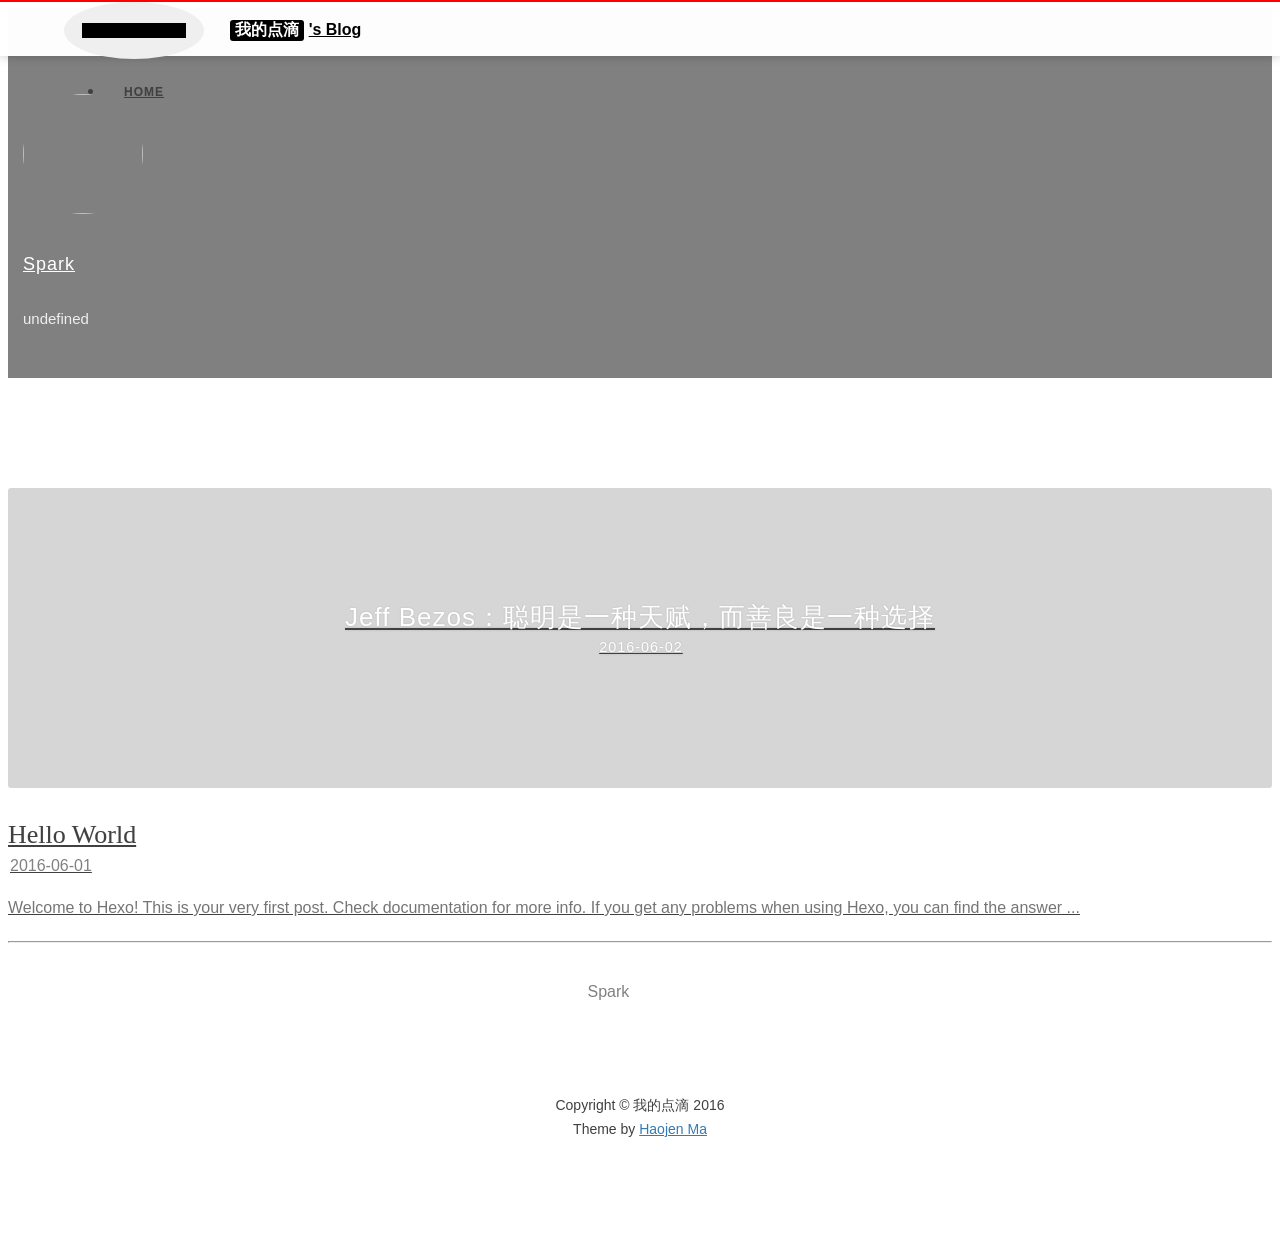
==== index.html @ b890e5c3 "Site updated: 2016-06-02 10:26:42" ====
<!DOCTYPE html>
<html lang="en">

<!-- Head tag -->
<head>
    <meta charset="utf-8">
    <meta http-equiv="X-UA-Compatible" content="IE=edge">
    <meta name="viewport" content="width=device-width, initial-scale=1">
    <meta name="description" content="null">
    <meta name="keyword"  content="undefined">
    <link rel="shortcut icon" href="/img/coffee.png">

    <title>
        
          undefined
        
    </title>

    <link rel="canonical" href="https://i-spark.github.io/">

    <!-- Bootstrap Core CSS -->
    <link rel="stylesheet" href="/css/bootstrap.min.css">

    <!-- Custom CSS -->
    <link rel="stylesheet" href="/css/blog-style.css">

    <!-- Pygments Github CSS -->
    <link rel="stylesheet" href="/css/syntax.css">

    <!-- Custom Fonts -->
    <link href="http://cdn.staticfile.org/font-awesome/4.2.0/css/font-awesome.min.css" rel="stylesheet" type="text/css">


    <!-- HTML5 Shim and Respond.js IE8 support of HTML5 elements and media queries -->
    <!-- WARNING: Respond.js doesn't work if you view the page via file:// -->
    <!--[if lt IE 9]>
        <script src="https://oss.maxcdn.com/libs/html5shiv/3.7.0/html5shiv.js"></script>
        <script src="https://oss.maxcdn.com/libs/respond.js/1.4.2/respond.min.js"></script>
    <![endif]-->

    <!-- ga & ba script hoook -->
    <script></script>
</head>

<style>
    .intro-header{
        background-image:url(
        '/img/undefined'
        )
    }
</style>
<!-- hack iOS CSS :active style -->
<body ontouchstart="">
<!-- Navigation -->
<nav class="navbar navbar-default navbar-custom navbar-fixed-top " data-ispost = "false" data-istags="false
" data-ishome = "true" >
    <div class="container-fluid">
        <!-- Brand and toggle get grouped for better mobile display -->
        <div class="navbar-header page-scroll">
            <button type="button" class="navbar-toggle">
                <span class="sr-only">Toggle navigation</span>
                <span class="icon-bar"></span>
                <span class="icon-bar"></span>
                <span class="icon-bar"></span>
            </button>
            <a class="navbar-brand" href="/">
                <span class="brand-logo">
                    我的点滴
                </span>
                's Blog
            </a>
        </div>

        <!-- Collect the nav links, forms, and other content for toggling -->
        <!-- Known Issue, found by Hux:
            <nav>'s height woule be hold on by its content.
            so, when navbar scale out, the <nav> will cover tags.
            also mask any touch event of tags, unfortunately.
        -->
        <!-- /.navbar-collapse -->
        <div id="huxblog_navbar">
            <div class="navbar-collapse">
                <ul class="nav navbar-nav navbar-right">
                    <li>
                        <a href="/">Home</a>
                    </li>

                    

                </ul>
            </div>
        </div>
    </div>
    <!-- /.container -->
</nav>
<script>
    // Drop Bootstarp low-performance Navbar
    // Use customize navbar with high-quality material design animation
    // in high-perf jank-free CSS3 implementation
    var $body   = document.body;
    var $toggle = document.querySelector('.navbar-toggle');
    var $navbar = document.querySelector('#huxblog_navbar');
    var $collapse = document.querySelector('.navbar-collapse');

    $toggle.addEventListener('click', handleMagic)
    function handleMagic(e){
        if ($navbar.className.indexOf('in') > 0) {
        // CLOSE
            $navbar.className = " ";
            // wait until animation end.
            setTimeout(function(){
                // prevent frequently toggle
                if($navbar.className.indexOf('in') < 0) {
                    $collapse.style.height = "0px"
                }
            },400)
        }else{
        // OPEN
            $collapse.style.height = "auto"
            $navbar.className += " in";
        }
    }
</script>

    <!-- Main Content -->
    

    <style>

        .custom-haojen-container .post-preview:nth-of-type(1),
        .custom-haojen-container .post-preview-poetry:nth-of-type(1){
            text-align: center;
            background-repeat: no-repeat;
            border-radius: 3px;
            background-size: cover;
            padding:0;
            height: 300px;
            display: table;
            width: 100%;
            background-color: rgba(0, 0, 0, 0.16);
        }
        /*去掉诗歌的背景图片*/
        .custom-haojen-container .post-preview-poetry:nth-of-type(1){
            background-image: none!important;
            background-color: rgba(255, 248, 220, 0.5);
        }

        .custom-haojen-container .post-preview:nth-child(1) h2,
        .custom-haojen-container .post-preview:nth-child(1) .post-meta,
        .custom-haojen-container .post-preview:nth-child(1) .post-subtitle {
            text-shadow: 0 0 2px rgba(0, 0, 0, .15);
            letter-spacing: 1px;
            color: #fff;
            font-family: unset;
            font-weight: 500;
            margin-top: 0;
        }

        .custom-haojen-container .post-preview:nth-child(1) .post-meta{
            font-size: .9em;
            font-weight: 300;
            margin-top: 0;
        }
        .custom-haojen-container .post-preview-poetry:nth-child(1) .post-subtitle{
            letter-spacing: 6px;
            font-size: 18px;
            font-family: unset;
            font-weight: 400;
            color: rgba(0,0,0,.75)
        }
        /*不显示摘要*/
        .custom-haojen-container .post-preview:nth-child(1) .post-content-preview{display: none}
        /*只第一个显示背景图片*/
        .custom-haojen-container .post-preview:not(:nth-child(1)){
            background-image: none!important;
        }
        /*第一个分界线去掉*/
        .custom-haojen-container hr:nth-of-type(1){
            display: none;
        }
        /*主题*/
        .custom-haojen-container .post-preview:nth-of-type(1)>a{
            display: table-cell;
            vertical-align: middle;
        }
        /*诗词标题*/
        .custom-haojen-container .post-preview-poetry:nth-child(1) h2{
            font-size: 35px;
            font-family:  STKaiti;
            color: rgba(0,0,0,.8);
        }
        .custom-haojen-container .post-preview-poetry:nth-of-type(1) .post-meta{
            color: #0e2231;
        }
        @media (max-width: 768px)  {
            .custom-haojen-container .post-preview:nth-child(1) {
                height: 240px;
            }
            .custom-haojen-container .post-preview-poetry:nth-child(1) h2{
                font-size: 28px!important;
                margin-top: 0;
            }
            .custom-haojen-container .post-preview:nth-child(1) .post-subtitle{
                font-size: 18px;
                font-weight:400;
            }
            .custom-haojen-container .post-preview:nth-of-type(1) > a{padding: 20px}
        }

        /*手机屏幕*/
        @media (max-width: 400px){
            .custom-haojen-container .post-preview:nth-child(1){
                height: 195px;
            }
            .custom-haojen-container .post-preview-poetry:nth-child(1) h2{
                font-size: 20px!important;
            }
            .custom-haojen-container .post-preview:nth-child(1) .post-subtitle{
                font-size: 16px;
            }
            .custom-haojen-container .post-preview:nth-child(1) a{
                padding: 30px 20px;
            }
        }
    </style>

<!-- Page Header -->
    <div class="col-lg-8 col-lg-offset-2 col-md-10 col-md-offset-1 visible-xs-block visible-sm-block">
    <div class="row">
        <header class="intro-header">
            <div class="container">
                <div class="site-heading text-center">
                    <div class="about-me">
                        <!--移动端头部显示-->
                        <img src="/img/undefined" />
                        <h5><a href="/about/">Spark</a></h5>
                        <p>undefined</p>
                    </div>
                </div>
            </div>
        </header>
    </div>
    </div>
<!-- Main Content -->
<div class="container custom-haojen-container">
    <!-- Post Container -->
    <div class="row">
        <div class="col-lg-8 col-lg-offset-1 col-md-8 col-md-offset-1 col-sm-12 col-xs-12 post-container">
            <!-- Main Content -->




<div class="post-preview "
        style="background-image: url('/img/')">
        <a href="/2016/06/02/hi/">
        <h2 class="post-title">
            Jeff Bezos：聪明是一种天赋，而善良是一种选择
        </h2>
        <p class="post-meta">
            2016-06-02
        </p>
        
        <div class="post-content-preview">
            <p>
                
在我还是一个孩子的时候，我的夏天总是在德州祖父母的农场中度过。我帮忙修理风车，为牛接种疫苗，也做其它家务。每天下午，我们都会看肥皂剧，尤其是《我们的岁月》。我的祖父母参加了一个房车俱乐部，那是一群驾驶Airstream拖挂型房车的人们，他们结伴遍游美国和加拿大。每隔几个夏天，我也会加入他们。...
            </p>
        </div>
    </a>

</div>
<hr>


<div class="post-preview "
        style="background-image: url('/img/')">
        <a href="/2016/06/01/hello-world/">
        <h2 class="post-title">
            Hello World
        </h2>
        <p class="post-meta">
            2016-06-01
        </p>
        
        <div class="post-content-preview">
            <p>
                Welcome to Hexo! This is your very first post. Check documentation for more info. If you get any problems when using Hexo, you can find the answer ...
            </p>
        </div>
    </a>

</div>
<hr>



<!-- 翻页 pager -->

<ul class="pager">
    
    
</ul>


        </div>
    <!-- Sidebar Container -->
            <div class="
                col-lg-3 col-lg-offset-0
                col-md-3 col-md-offset-0
                col-sm-12
                col-xs-12
                sidebar-container
            ">

                <!-- About Me -->
                <section class="visible-md visible-lg" style="padding: 0 18px">
                    <div class="short-about">
                        <!--侧边栏头像-->
                        
                        <h5><a href="/about/">Spark</a></h5>
                        
                        <hr>
                        <!-- SNS Link 社交 -->
                        <ul class="list-inline">
                            
                            
                            

                            

                            

                            


                            
                        </ul>
                    </div>
                </section>

                <!-- Featured Tags  标签 -->
                

            </div>
    </div>
</div>


    <!-- Footer -->
    <!-- Footer -->
<footer>
    <div class="container">
        <div class="row">
            <div class="col-lg-8 col-lg-offset-2 col-md-10 col-md-offset-1">
                <ul class="list-inline text-center">
                
                
                

                

                

                

                

                </ul>
                <p class="copyright text-muted">
                    Copyright &copy; 我的点滴 2016 
                    <br>
                    <!--Theme by <a href="https://github.com/Kaijun/">Kaijun</a>-->
                    <!--<span style="display: inline-block; margin: 0 5px;">-->
                        <!--<i class="fa fa-heart"></i>-->
                    <!--</span> -->
                    Theme by <a href="http://ehazon.github.io/">Haojen Ma</a>
                    <!--<iframe-->
                        <!--style="margin-left: 2px; margin-bottom:-5px;"-->
                        <!--frameborder="0" scrolling="0" width="91px" height="20px"-->
                        <!--src="https://ghbtns.com/github-btn.html?user=kaijun&repo=hexo-theme-huxblog&type=star&count=true" >-->
                    <!--</iframe>-->
                </p>
            </div>
        </div>
    </div>
</footer>

<!-- jQuery -->
<script src="/js/jquery.min.js"></script>

<!-- Bootstrap Core JavaScript -->
<script src="/js/bootstrap.min.js"></script>

<!-- Custom Theme JavaScript -->
<script src="/js/blog.js"></script>


<!-- async load function -->
<script>
    function async(u, c) {
      var d = document, t = 'script',
          o = d.createElement(t),
          s = d.getElementsByTagName(t)[0];
      o.src = u;
      if (c) { o.addEventListener('load', function (e) { c(null, e); }, false); }
      s.parentNode.insertBefore(o, s);
    }
</script>


<!-- jquery.tagcloud.js -->
<script>
    // only load tagcloud.js in tag.html
    if($('#tag_cloud').length !== 0){
        async("https://i-spark.github.io/js/jquery.tagcloud.js",function(){
            $.fn.tagcloud.defaults = {
                //size: {start: 1, end: 1, unit: 'em'},
                color: {start: '#bbbbee', end: '#0085a1'},
            };
            $('#tag_cloud a').tagcloud();
        })
    }
</script>

<!--fastClick.js -->
<script>
    async("http://cdn.bootcss.com/fastclick/1.0.6/fastclick.min.js", function(){
        var $nav = document.querySelector("nav");
        if($nav) FastClick.attach($nav);
    })
</script>


<!-- Google Analytics -->




<!-- Baidu Tongji -->


<!-- Side Catalog -->


    <!--wechat title img-->
    <img class="wechat-title-img" src="/img/undefined">
</body>

</html>
---- css/blog-style.css ----
@media (min-width: 1200px) {
    .post-cont-iner,
    .sidebar-container {
        padding-right: 5%;
    }
}


.sidebar-container {
    color: #bfbfbf;
    font-size: 14px;
    margin-top: 35px;
}

.sidebar-container h5 {
    color: #808080;
}

.sidebar-container h5 a {
    color: #808080 !important;
    text-decoration: none;
}

.sidebar-container a {
    color: #bfbfbf !important;
}

.sidebar-container a:hover,
.sidebar-container a:active {
    color: #0085a1 !important;
}

.sidebar-container .tags a {
    border-color: #bfbfbf;
}

.sidebar-container .tags a:hover,
.sidebar-container .tags a:active {
    border-color: #0085a1;
}

.sidebar-container .short-about img {
    width: 100%;
    display: block;
    border-radius: 50%;
    margin-bottom: 20px;
    box-shadow: 0 0 2px black;
}

.sidebar-container .short-about p {
    margin-top: 0;
    margin-bottom: 20px;
}

.sidebar-container .short-about .list-inline > li {
    padding-left: 0;
}

body {
    line-height: 1.7;
    font-size: 16px;
    color: #404040;
    overflow-x: hidden;
    font-family: -apple-system, "Helvetica Neue", "PingFang SC", "Hiragino Sans GB", "Microsoft YaHei", "Microsoft JhengHei", "Source Han Sans SC", "Noto Sans CJK SC", "Source Han Sans CN", "Noto Sans SC", "Source Han Sans TC", "Noto Sans CJK TC", "WenQuanYi Micro Hei", SimSun, sans-serif;
}

p {
    margin:0 0 20px;
}

h1,
h2,
h3,
h4,
h5,
h6{
    font-weight: 400;
    text-transform: capitalize;
}
h2{font-size: 22px}
h3{font-size: 20px}
h4{font-size: 18px}
h5{font-size: 16px}
h6{font-size: 15px}
article .post-container h2{
    font-weight: 600;
}
a {
    color: #404040;
}

a:hover,
a:focus {
    color: #0085a1;
}

a img:hover,
a img:focus {
    cursor: zoom-in;
}


blockquote {
    color: #808080;
    font-style: italic;
    font-size: 0.95em;
    margin: 20px 0 20px;
}

blockquote p {
    margin: 0;
}

small.img-hint {
    display: block;
    margin-top: -20px;
    text-align: center;
}

br + small.img-hint {
    margin-top: -40px;
}

img.shadow {
    box-shadow: rgba(0, 0, 0, 0.25) 0 2px 5px 0;
}

@media screen and (max-width: 768px) {
    select {
        -webkit-appearance: none;
        margin-top: 15px;
        color: #337ab7;
        border-color: #337ab7;
        padding: 0 0.4em;
        background: white;
    }
}

.table th,
.table td {
    border: 1px solid #eee !important;
}

hr.small {
    max-width: 100px;
    margin: 15px auto;
    border:4px white;
}

pre,
.table-responsive {
    -webkit-overflow-scrolling: touch;
}

pre code {
    display: block;
    width: auto;
    white-space: pre;
    word-wrap: normal;
}

.post-container a {
    color: #337ab7;
}


/*点击博文内部的目录时,跳转到指定标题*/
article .post-container h1,
article .post-container h2,
article .post-container h3,
article .post-container h4,
article .post-container h5,
article .post-container h6 {
    margin-top:-90px;
    padding: 100px 0 0;
}

article blockquote footer{
    padding: 5px 20px 0;
}

.post-container h5 + p {
    margin-top: 5px;
}

.post-container h6 + p {
    margin-top: 5px;
}

.post-container ul,
.post-container ol {
    margin-bottom: 20px;
}

@media screen and (max-width: 768px) {
    .post-container ul,
    .post-container ol {
        padding-left: 30px;
    }
}

@media screen and (max-width: 500px) {
    .post-container ul,
    .post-container ol {
        padding-left: 20px;
    }
}

.post-container ol ol,
.post-container ol ul,
.post-container ul ol,
.post-container ul ul {
    margin-bottom: 5px;
}

.post-container li p {
    margin: 0;
    margin-bottom: 5px;
}

.post-container li h1,
.post-container li h2,
.post-container li h3,
.post-container li h4,
.post-container li h5,
.post-container li h6 {
    line-height: 2;
    margin-top: 20px;
}

@media only screen and (max-width: 767px) {
    .navbar-default .navbar-collapse {
        border: none;
        background: white;
        box-shadow: rgba(0, 0, 0, 0.2) 0 1px 4px;
        border-radius: 2px;
        width: 170px;
        float: right;
        margin: 0;
    }

    #huxblog_navbar a {
        font-size: 13px;
        line-height: 28px;
    }

    #huxblog_navbar .navbar-collapse {
        height: 0;
        transform: scaleY(0);
        transform-origin: top right;
        transition: transform 500ms cubic-bezier(0.23, 1, 0.32, 1);
    }

    #huxblog_navbar li {
        opacity: 0;
        transition: opacity 450ms cubic-bezier(0.23, 1, 0.32, 1) 205ms;
    }

    #huxblog_navbar.in {
        transform: scaleX(1);
        opacity: 1;
    }

    #huxblog_navbar.in .navbar-collapse {
        transform: scaleY(1);
        -webkit-transform: scaleY(1);
    }

    #huxblog_navbar.in li {
        opacity: 1;
    }
}

.navbar-custom {
    background: none;
    border: none;
    position: absolute;
    top: 0;
    left: 0;
    width: 100%;
    z-index: 6;
    transition: background .5s;
    line-height: 1.7;
}

.navbar-custom .navbar-brand {
    font-weight: 800;
    color: white;
    height: 56px;
    line-height: 25px;

}

.navbar-custom .navbar-brand:hover {
    color: rgba(255, 255, 255, 0.8);
}

.navbar-custom .nav li a {
    text-transform: uppercase;
    font-size: 12px;
    line-height: 20px;
    font-weight: 800;
    letter-spacing: 1px;
    text-shadow: 0 0 1px rgba(0,0,0,.1);
}

.navbar-custom .nav li a:active {
    background: rgba(0, 0, 0, 0.12);
}

@media only screen and (min-width: 768px) {
    .navbar-custom {
        background: transparent;
        border-bottom: 1px solid transparent;
    }
    .navbar-custom body {
        font-size: 20px;
    }
    .navbar-custom .navbar-brand {
        color: white;
        padding: 20px;
        line-height: 17px;
    }
    .navbar-custom .navbar-brand:hover,
    .navbar-custom .navbar-brand:focus {
        color: rgba(255, 255, 255, 0.8);
    }

    .navbar-custom .nav li a {
        color: white;
        padding: 20px;
    }

    .navbar-custom .nav li a:hover,
    .navbar-custom .nav li a:focus {
        color: #FC7097;
    }

    .navbar-custom .nav li a:active {
        background: none;
    }
}

@media only screen and (min-width: 1170px) {
    .navbar-custom {
        -ms-transform: translate3d(0, 0, 0);
        -o-transform: translate3d(0, 0, 0);
        transform: translate3d(0, 0, 0);
        backface-visibility: hidden;
    }
    .navbar-custom.is-fixed .nav li a,
    .navbar-custom.is-fixed .navbar-brand {
        color: #404040;
    }

    .navbar-custom.is-fixed .nav li a:hover,
    .navbar-custom.is-fixed .nav li a:focus,
    .navbar-custom.is-fixed .navbar-brand:hover,
    .navbar-custom.is-fixed .navbar-brand:focus {
        color: #0085a1;
    }
}

.intro-header {
    background-position: center;
    background-repeat: no-repeat;
    background-color: #808080;
    background-attachment: scroll;
    background-size: cover;
    height: 300px;
    display: table;
    width: 100%;
    margin-bottom: 20px;
}

.intro-header>.container{
    display: table-cell;
    vertical-align: middle;
    padding: 55px 15px 15px;
}


.intro-header .site-heading,
.intro-header .page-heading,
.intro-header .post-heading{
    color: #fff;
}

.intro-header .site-heading h1,
.intro-header .page-heading h1,
.intro-header .post-heading h1 {
    text-shadow: 2px 2px 10px rgba(0, 0, 0, .5);
}

.intro-header .site-heading .subheading,
.intro-header .page-heading .subheading {
    font-size: 18px;
    line-height: 1.1;
    display: block;
    font-weight: 300;
    margin: 10px 0 0;
}

/*导航内部标题居中*/
.intro-header .display-mid{
    display: table-cell;
    vertical-align: middle;
}

.intro-header .post-heading h1 {
    margin-top: 0;
    font-size: 24px;
    margin-bottom: 24px;
    text-align: center;
}


.intro-header .post-heading .subheading {
    font-size: 30px;
    line-height: 1.4;
    /*font-weight: normal;*/
    margin-bottom: 0;
}

.intro-header .post-heading .meta {
    font-weight: 300;
    font-size: 14px;
    color: #eee;
}

.intro-header .post-heading .meta span {
    padding-left: 1em;
}

@media only screen and (min-width: 768px) {
    .intro-header .post-heading h1,
    .intro-header .post-heading .subheading{
        font-weight: 300;
    }
    .intro-header .post-heading h1 {
        margin-top: 0;
        font-size: 36px;
    }

    .intro-header .post-heading .subheading {
        font-size: 28px;
        margin:0;
    }

    .intro-header .post-heading .meta {
        font-size: 16px;
    }

    .intro-header {
        height: 370px;
    }
}

.post-preview > a {
    color: #404040;
    display: block;
    height: 100%;
}
.post-preview > a:hover,
.post-preview > a:focus {
    text-decoration: none;
    outline: none;
}
a:focus {
    outline: none;
}
.post-preview > a > h2{    transition: color .3s;  }
.post-preview:not(:first-of-type) > a:hover > h2{
    color: #FC7097;
}

.post-preview > a > .post-title {
    font-size: 21px;
    line-height: 1.3;
    margin-top: 30px;
     margin-bottom:0;
}

.post-preview > a > .post-subtitle {
    font-size: 18px;
    line-height: 1.3;
    margin: 0;
    margin-bottom: 10px;
    color: rgba(0, 0, 0, .6);
    font-weight: 400;
}
.post-preview .post-meta {
    color: #808080;
    font-size: 12px;
    margin:0;
    padding-left: 2px;
    margin-bottom: 15px;
}

.post-preview > .post-meta > a {
    text-decoration: none;
    color: #404040;
}

.post-preview > .post-meta > a:hover,
.post-preview > .post-meta > a:focus {
    color: #0085a1;
    text-decoration: underline;
}

@media only screen and (min-width: 768px) {
    .post-preview > a > .post-title {
        font-size: 26px;
        line-height: 1.3;
    }
    .post-preview .post-meta {
        font-size: 16px;
    }
}

.post-content-preview p {
    color: #757575;
}

.section-heading {
    font-size: 36px;
    margin-top: 60px;
    font-weight: 700;
}

.caption {
    text-align: center;
    font-size: 14px;
    padding: 10px;
    font-style: italic;
    margin: 0;
    display: block;
    border-bottom-right-radius: 5px;
    border-bottom-left-radius: 5px;
}

footer {
    font-size: 20px;
    padding: 50px 0 65px;
}

footer .list-inline {
    margin: 0;
    padding: 0;
}

footer .copyright {
    font-size: 14px;
    text-align: center;
    margin-top: 12px;
}

footer .copyright a {
    color: #337ab7;
}

footer .copyright a:hover,
footer .copyright a:focus {
    color: #0085a1;
}

.floating-label-form-group {
    font-size: 14px;
    position: relative;
    margin-bottom: 0;
    padding-bottom: 0.5em;
    border-bottom: 1px solid #eeeeee;
}

.floating-label-form-group input,
.floating-label-form-group textarea {
    z-index: 1;
    position: relative;
    padding-right: 0;
    padding-left: 0;
    border: none;
    border-radius: 0;
    font-size: 1.5em;
    background: none;
    box-shadow: none !important;
    resize: none;
}

.floating-label-form-group label {
    display: block;
    z-index: 0;
    position: relative;
    top: 2em;
    margin: 0;
    font-size: 0.85em;
    line-height: 1.764705882em;
    vertical-align: middle;
    opacity: 0;
    transition: top 0.3s ease, opacity 0.3s ease;
}

.floating-label-form-group:not(:first-child) {
    padding-left: 14px;
    border-left: 1px solid #eeeeee;
}

.floating-label-form-group-with-value label {
    top: 0;
    opacity: 1;
}

.floating-label-form-group-with-focus label {
    color: #0085a1;
}

form .row:first-child .floating-label-form-group {
    border-top: 1px solid #eeeeee;
}

.btn {
    /* Hux learn from
       *     TypeIsBeautiful,
       *     [This Post](http://zhuanlan.zhihu.com/ibuick/20186806) etc.
       */
    font-family: -apple-system, "Helvetica Neue", "PingFang SC", "Hiragino Sans GB", "Microsoft YaHei", "Microsoft JhengHei", "Source Han Sans SC", "Noto Sans CJK SC", "Source Han Sans CN", "Noto Sans SC", "Source Han Sans TC", "Noto Sans CJK TC", "WenQuanYi Micro Hei", SimSun, sans-serif;
    line-height: 1.7;
    text-transform: uppercase;
    font-size: 14px;
    font-weight: 800;
    letter-spacing: 1px;
    border-radius: 0;
    padding: 15px 25px;
}

.btn-lg {
    font-size: 16px;
    padding: 25px 35px;
}

.btn-default:hover,
.btn-default:focus {
    background-color: #0085a1;
    border: 1px solid #0085a1;
    color: white;
}

.pager {
    margin: 20px 0 0 !important;
    padding: 0 !important;
}

.pager li > a,
.pager li > span {
    /* Hux learn from
       *     TypeIsBeautiful,
       *     [This Post](http://zhuanlan.zhihu.com/ibuick/20186806) etc.
       */
    font-family: -apple-system, "Helvetica Neue", "Arial", "PingFang SC", "Hiragino Sans GB", "STHeiti", "Microsoft YaHei", "Microsoft JhengHei", "Source Han Sans SC", "Noto Sans CJK SC", "Source Han Sans CN", "Noto Sans SC", "Source Han Sans TC", "Noto Sans CJK TC", "WenQuanYi Micro Hei", SimSun, sans-serif;
    line-height: 1.7;
    text-transform: uppercase;
    font-size: 13px;
    font-weight: 800;
    letter-spacing: 1px;
    padding: 10px;
    background-color: white;
    border-radius: 0;
}

@media only screen and (min-width: 768px) {
    .pager li > a,
    .pager li > span {
        font-size: 14px;
        padding: 15px 25px;
    }
}

.pager li > a {
    color: #404040;
}

.pager li > a:hover,
.pager li > a:focus {
    color: white;
    background-color: #0085a1;
    border: 1px solid #0085a1;
}

.pager .disabled > a,
.pager .disabled > a:hover,
.pager .disabled > a:focus,
.pager .disabled > span {
    color: #808080;
    background-color: #404040;
    cursor: not-allowed;
}

::-moz-selection {
    color: white;
    text-shadow: none;
    background: #0085a1;
}

::selection {
    color: white;
    text-shadow: none;
    background: #0085a1;
}

img::selection {
    color: white;
    background: transparent;
}

img::-moz-selection {
    color: white;
    background: transparent;
}


.tags {
    text-align: center;
    margin-top: 20px;
}

.tags a,
.tags .tag {
    display: inline-block;
    border: 1px solid rgba(255, 255, 255, 0.8);
    border-radius: 4px;
    padding: 0 10px;
    color: #ffffff;
    line-height: 24px;
    font-size: 12px;
    text-decoration: none;
    margin: 0 1px;
    margin-bottom: 6px;
}

.tags a:hover,
.tags .tag:hover,
.tags a:active,
.tags .tag:active {
    color: white;
    border-color: white;
    background-color: rgba(255, 255, 255, 0.4);
    text-decoration: none;
}

@media only screen and (min-width: 768px) {
    .tags a,
    .tags .tag {
        margin-right: 5px;
    }
}

#tag-heading {
    padding: 70px 0 60px;
}

@media only screen and (min-width: 768px) {
    #tag-heading {
        padding: 55px 0;
    }
}

#tag_cloud {
    margin: 20px 0 15px 0;
}

#tag_cloud a,
#tag_cloud .tag {
    font-size: 14px;
    border: none;
    line-height: 28px;
    margin: 0 2px;
    margin-bottom: 8px;
    background: #D6D6D6;
}

#tag_cloud a:hover,
#tag_cloud .tag:hover,
#tag_cloud a:active,
#tag_cloud .tag:active {
    background-color: #0085a1 !important;
}

@media only screen and (min-width: 768px) {
    #tag_cloud {
        margin-bottom: 25px;
    }
}

.tag-comments {
    font-size: 12px;
}

@media only screen and (min-width: 768px) {
    .tag-comments {
        font-size: 14px;
    }
}

.t:first-child {
    margin-top: 0;
}

.listing-seperator {
    color: #0085a1;
    font-size: 21px !important;
}

.listing-seperator::before {
    margin-right: 5px;
}

@media only screen and (min-width: 768px) {
    .listing-seperator {
        font-size: 20px !important;
        line-height: 2 !important;
    }
}

.one-tag-list .tag-text {
    font-weight: 500;
    /* Hux learn from
       *     TypeIsBeautiful,
       *     [This Post](http://zhuanlan.zhihu.com/ibuick/20186806) etc.
       */
    font-family: -apple-system, "Helvetica Neue", "Arial", "PingFang SC", "Hiragino Sans GB", "STHeiti", "Microsoft YaHei", "Microsoft JhengHei", "Source Han Sans SC", "Noto Sans CJK SC", "Source Han Sans CN", "Noto Sans SC", "Source Han Sans TC", "Noto Sans CJK TC", "WenQuanYi Micro Hei", SimSun, sans-serif;
    line-height: 1.7;
}

.one-tag-list .post-preview {
    position: relative;
}

.one-tag-list .post-preview > a .post-title {
    font-size: 16px;
    font-weight: 500;
    margin-top: 20px;
}

.one-tag-list .post-preview > a .post-subtitle {
    font-size: 15px;
    padding-top: 5px;
    font-weight: 400;
}

.one-tag-list .post-preview > .post-meta {
    position: absolute;
    right: 5px;
    bottom: 0;
    margin: 0;
    font-size: 12px;
    line-height: 12px;
}

@media only screen and (min-width: 768px) {
    .one-tag-list .post-preview {
        margin-left: 20px;
    }

    .one-tag-list .post-preview > a > .post-title {
        font-size: 18px;
        line-height: 1.3;
    }

    .one-tag-list .post-preview > a > .post-subtitle {
        font-size: 15px;
    }

    .one-tag-list .post-preview .post-meta {
        font-size: 18px;
    }
}

/* Tags support End*/
/* Hux make all img responsible in post-container */
.post-container img {
    display: block;
    max-width: 100%;
    height: auto;
    margin: 1.5em auto 1.6em auto;
}

/* Hux Optimize UserExperience */
.navbar-default .navbar-toggle:focus,
.navbar-default .navbar-toggle:hover {
    background-color: inherit;
}

.navbar-default .navbar-toggle:active {
    background-color: rgba(255, 255, 255, 0.25);
}

/* Hux customize Style for navBar button */
.navbar-default .navbar-toggle {
    border-color: transparent;
    padding: 19px 16px;
    margin-top: 2px;
    margin-right: 2px;
    margin-bottom: 2px;
    border-radius: 50%;
}

.navbar-default .navbar-toggle .icon-bar {
    width: 18px;
    background-color: white;
}

.navbar-default .navbar-toggle .icon-bar + .icon-bar {
    margin-top: 3px;
}

/* Hux customize Style for Duoshuo */
.comment {
    margin-top: 20px;
}

.comment #ds-thread #ds-reset a.ds-like-thread-button {
    border: 1px solid #ddd;
    background: white;
    box-shadow: none;
    text-shadow: none;
}

.comment #ds-thread #ds-reset li.ds-tab a.ds-current {
    border: 1px solid #ddd;
    background: white;
    box-shadow: none;
    text-shadow: none;
}

.comment #ds-thread #ds-reset .ds-textarea-wrapper {
    background: none;
}

.comment #ds-thread #ds-reset .ds-gradient-bg {
    background: none;
}

#ds-smilies-tooltip ul.ds-smilies-tabs li a {
    background: white !important;
}

.page-fullscreen .intro-header {
    position: fixed;
    left: 0;
    top: 0;
    width: 100%;
    height: 100%;
}

.page-fullscreen #tag-heading {
    position: fixed;
    left: 0;
    top: 0;
    padding-bottom: 150px;
    width: 100%;
    height: 100%;
    display: -webkit-box;
    -webkit-box-orient: vertical;
    -webkit-box-pack: center;
    -webkit-box-align: center;
    display: -webkit-flex;
    -webkit-align-items: center;
    -webkit-justify-content: center;
    -webkit-flex-direction: column;
    display: flex;
    align-items: center;
    justify-content: center;
    flex-direction: column;
}

.page-fullscreen footer {
    position: absolute;
    width: 100%;
    bottom: 0;
    padding-bottom: 20px;
    opacity: 0.6;
    color: #fff;
}

.page-fullscreen footer .copyright {
    color: #fff;
}

.page-fullscreen footer .copyright a {
    color: #fff;
}

.page-fullscreen footer .copyright a:hover {
    color: #ddd;
}

/*
  @Haojen
*/

.intro-header .site-heading .subheading {
    margin-top: 15px;
}

.sidebar-container .short-about {
    text-align: center;
}


@media screen and (max-width: 768px) {
    .intro-header .post-heading .subheading {
        font-size: 19px;
    }

    .intro-header .post-heading .meta {
        font-size: 14px;
    }
}

@media screen and (min-width: 768px) {
    .navbar .container-fluid {
        padding: 0 5%;
    }

}

.container .toc-col {
    padding: 0;
}

.container .toc-wrap {
    margin-top: 30px;
    list-style: none;
    color: darkgrey;
    border-left: #eee 4px solid;
    padding-left: 12px;
    text-transform: capitalize;
}

.container .toc-wrap > ol {
    list-style: none;
    padding-left: 0;
}

.container .toc-wrap li > ol {
    padding-left: 15px;
    list-style: none;
}

.container .toc-wrap .toc-level-2 > a {
    color: #0085a1;
    font-size: .9em;
}

.container .toc-wrap li ol a {
    color: darkgrey;
    font-size: .85em;

}

.container .toc-wrap.toc-fixed {
    position: fixed;
    top: 85px;
    margin-top: 0;
    overflow: auto;
    max-height: 81%;
}

.navbar-custom.is-fixed {
    /* when the user scrolls down, we hide the header right above the viewport */
    position: fixed;
    background-color: rgba(255, 255, 255, 0.98);
    box-shadow: 0 0 10px rgba(14, 14, 14, .26);
    height: 55px;
}

.navbar-custom.is-fixed::before {
    content: ' ';
    display: block;
    height: 2px;
    position: absolute;
    width: 100%;
    background: red;
}

.navbar-custom.is-fixed .brand-logo {
    border-radius: 3px;
    background: black;
    color: white;
    padding-bottom: 3px;
    padding-left: 5px;
    margin-right: 5px;
    padding-top: 1px;
}

.navbar-custom.is-fixed .navbar-brand,
.navbar-custom.is-fixed .navbar-right a {
    color: black;
}

.navbar-custom.is-fixed .navbar-toggle span {
    background: black;
}
.post-title-haojen{
    display: none;
}

.post-title-fixed{
    display: block;
    position: fixed;
    top:-40px;
    width: 100%;
    z-index: 6;
    text-align: center;
    white-space: nowrap;
    left:0;
}
.post-title-fixed span{
    display: inline-block;
    max-width: 250px;
    overflow: hidden;
    white-space: nowrap;
    text-overflow: ellipsis;
    position: relative;
    top:57px;
}
@media screen and (max-width: 1049px){
    .post-title-fixed span{
        max-width: 180px;
        font-size: 15px;
        margin-left: -160px;
    }
}

@media screen and (max-width: 880px) , screen and(min-width: 770px){
    .post-title-fixed span{
        display: none;
    }
}

@media screen and  (max-width: 768px){
    .post-title-fixed span{
        max-width: 160px;
        font-size: 14px;
        margin-left: 0;
        top: 59px;
        display: inline-block;
    }
}
@media screen and (max-width: 500px) {
    .post-title-fixed span{
       display: none;
       top:57px;
    }
}
.post-preview > a > .post-title{
    margin-bottom: 0;
    font-family: STSong;
    text-shadow: 0 0 1px rgba(0,0,0,.15);
}
.site-heading .about-me img{
    width: 120px;height: 120px;
    border-radius: 50%;
}
.site-heading h5 a{
    color: #fff;
    font-size: 18px;
    letter-spacing: 1px;
    font-weight: 400;
}
.site-heading p {
    margin: 0;
    color: #eee;
    font-size: 15px;
}
.custom-haojen-container{
    padding-top: 0;
}
@media (min-width: 992px) {
    .custom-haojen-container {
        padding-top: 90px;
    }
}
/*wechat 标题图片优化*/
.wechat-title-img{
    position: absolute;
    height:0;
    width:0;
}
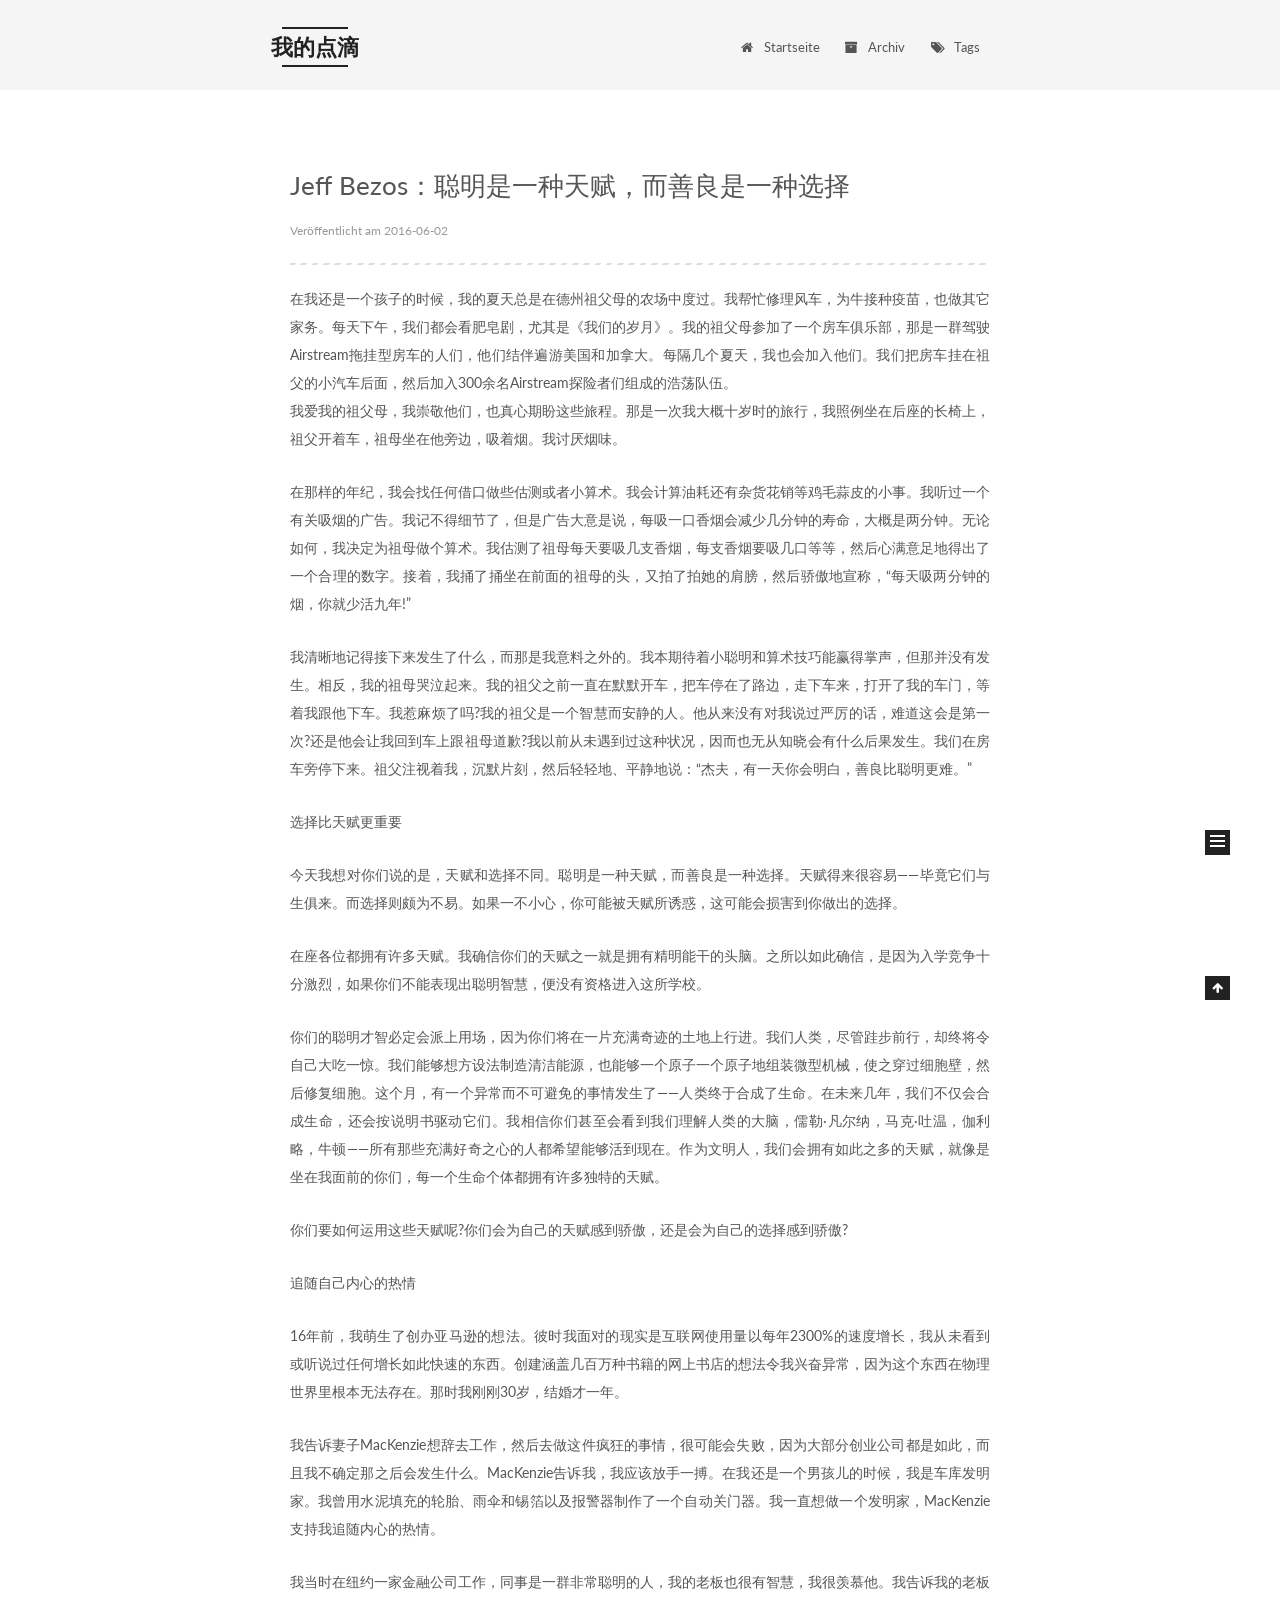
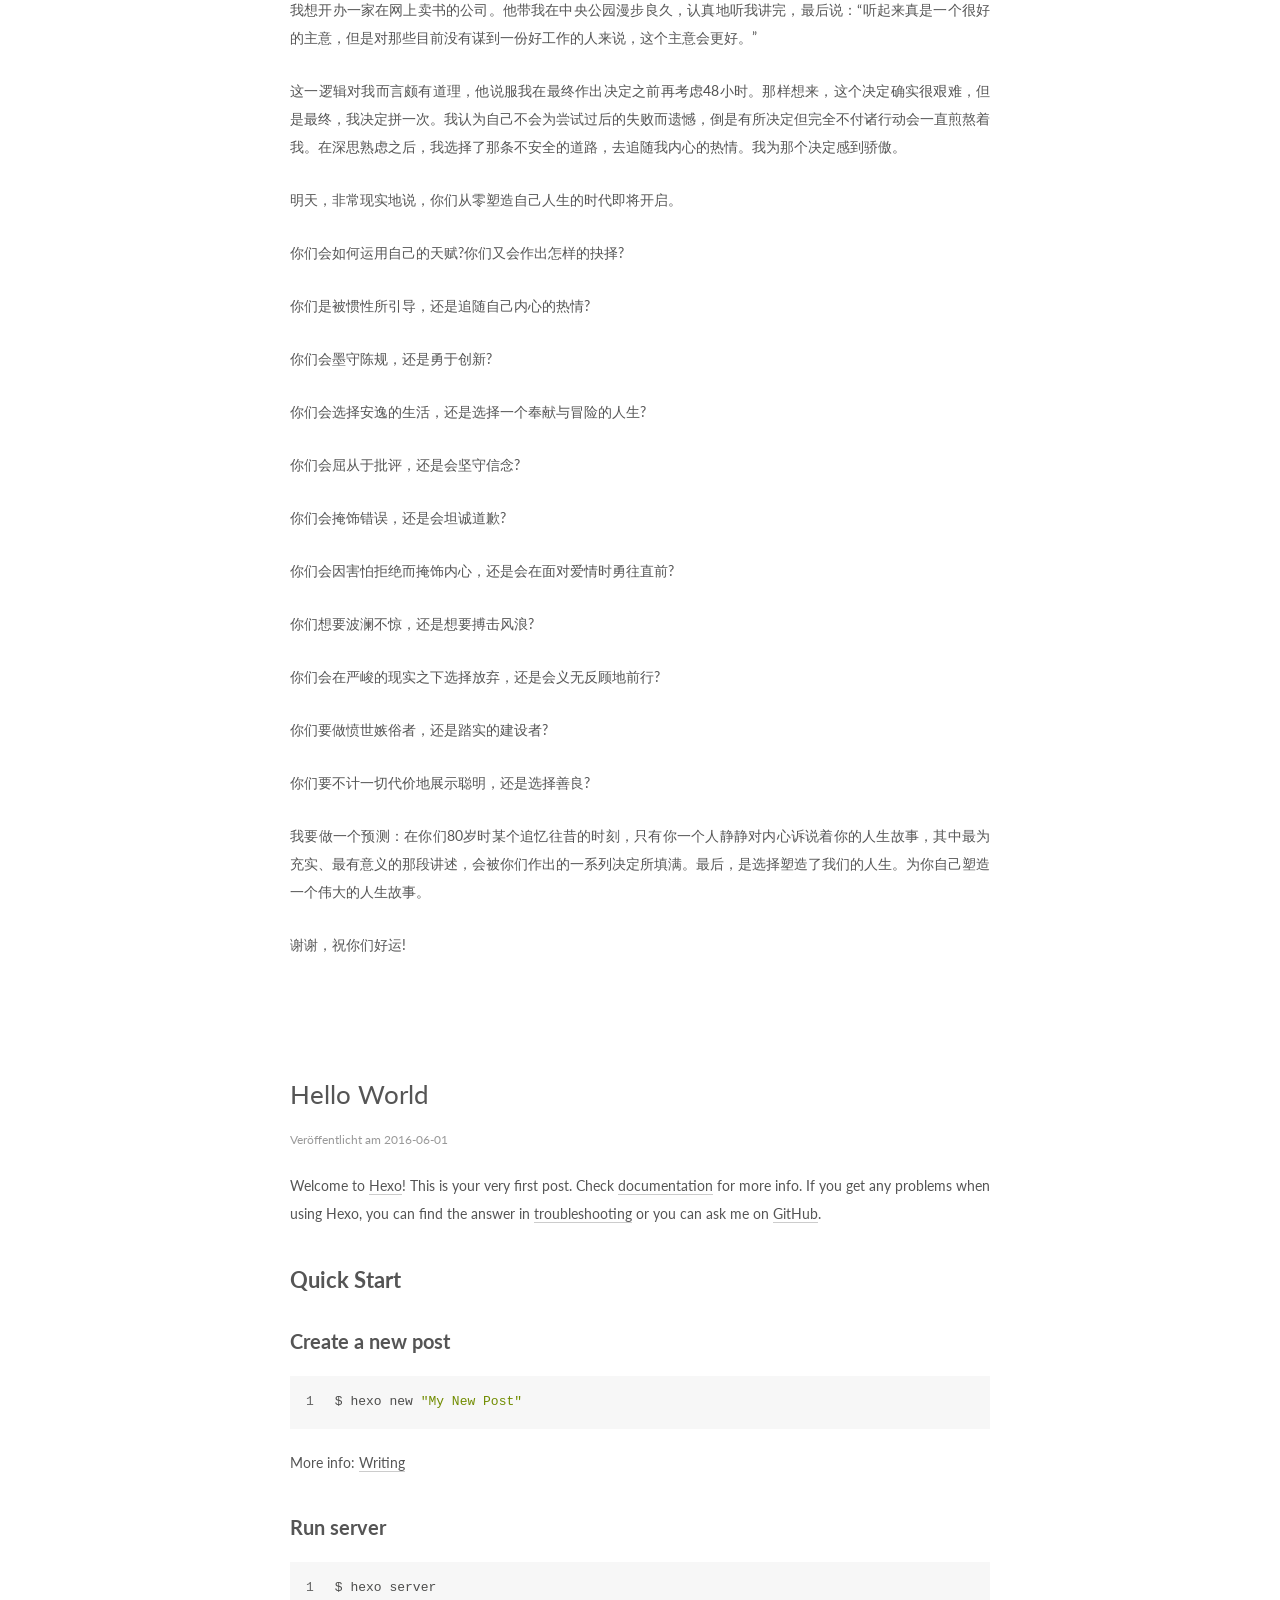
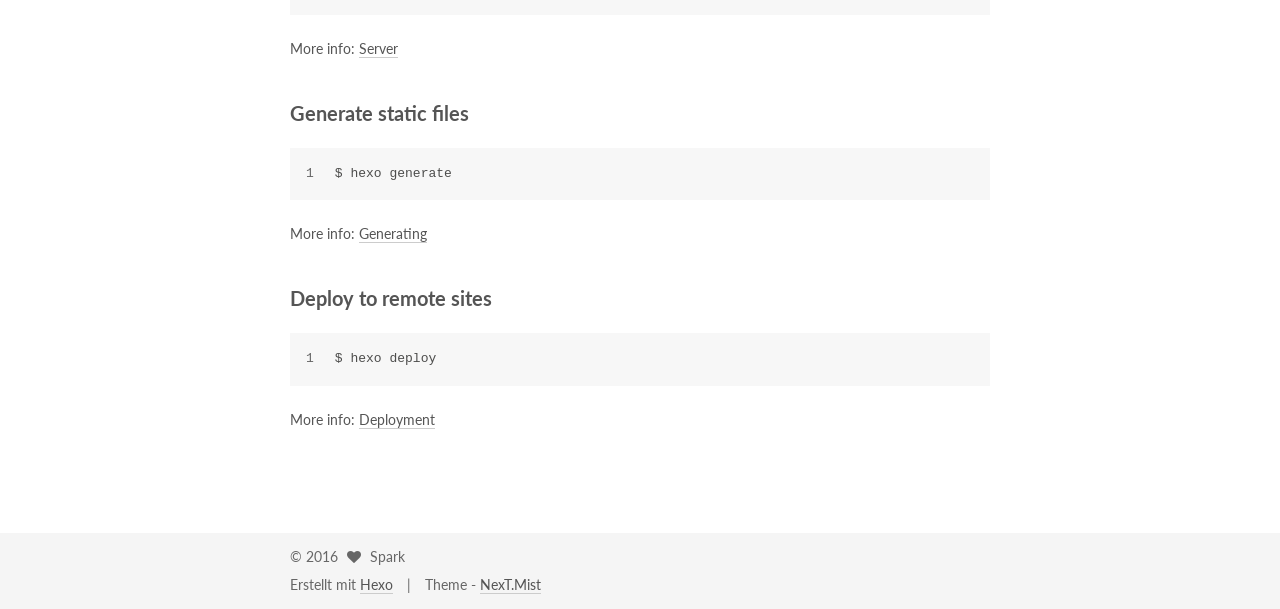
==== commit dff3ba73: "Site updated: 2016-06-02 10:51:21" ====
--- a/index.html
+++ b/index.html
@@ -1,450 +1,625 @@
-<!DOCTYPE html>
-<html lang="en">
-
-<!-- Head tag -->
+<!doctype html>
+
+
+
+  
+
+
+<html class="theme-next mist use-motion">
 <head>
-    <meta charset="utf-8">
-    <meta http-equiv="X-UA-Compatible" content="IE=edge">
-    <meta name="viewport" content="width=device-width, initial-scale=1">
-    <meta name="description" content="null">
-    <meta name="keyword"  content="undefined">
-    <link rel="shortcut icon" href="/img/coffee.png">
-
-    <title>
-        
-          undefined
-        
-    </title>
-
-    <link rel="canonical" href="https://i-spark.github.io/">
-
-    <!-- Bootstrap Core CSS -->
-    <link rel="stylesheet" href="/css/bootstrap.min.css">
-
-    <!-- Custom CSS -->
-    <link rel="stylesheet" href="/css/blog-style.css">
-
-    <!-- Pygments Github CSS -->
-    <link rel="stylesheet" href="/css/syntax.css">
-
-    <!-- Custom Fonts -->
-    <link href="http://cdn.staticfile.org/font-awesome/4.2.0/css/font-awesome.min.css" rel="stylesheet" type="text/css">
-
-
-    <!-- HTML5 Shim and Respond.js IE8 support of HTML5 elements and media queries -->
-    <!-- WARNING: Respond.js doesn't work if you view the page via file:// -->
-    <!--[if lt IE 9]>
-        <script src="https://oss.maxcdn.com/libs/html5shiv/3.7.0/html5shiv.js"></script>
-        <script src="https://oss.maxcdn.com/libs/respond.js/1.4.2/respond.min.js"></script>
-    <![endif]-->
-
-    <!-- ga & ba script hoook -->
-    <script></script>
+  <meta charset="UTF-8"/>
+<meta http-equiv="X-UA-Compatible" content="IE=edge,chrome=1" />
+<meta name="viewport" content="width=device-width, initial-scale=1, maximum-scale=1"/>
+
+
+
+<meta http-equiv="Cache-Control" content="no-transform" />
+<meta http-equiv="Cache-Control" content="no-siteapp" />
+
+
+
+
+
+
+
+
+
+
+
+
+  
+  
+  <link href="/vendors/fancybox/source/jquery.fancybox.css?v=2.1.5" rel="stylesheet" type="text/css" />
+
+
+
+
+  
+  
+  
+  
+
+  
+    
+    
+  
+
+  
+
+  
+
+  
+
+  
+
+  
+    
+    
+    <link href="//fonts.googleapis.com/css?family=Lato:300,300italic,400,400italic,700,700italic&subset=latin,latin-ext" rel="stylesheet" type="text/css">
+  
+
+
+
+
+
+
+<link href="/vendors/font-awesome/css/font-awesome.min.css?v=4.4.0" rel="stylesheet" type="text/css" />
+
+<link href="/css/main.css?v=5.0.1" rel="stylesheet" type="text/css" />
+
+
+  <meta name="keywords" content="Hexo, NexT" />
+
+
+
+
+
+
+
+
+  <link rel="shortcut icon" type="image/x-icon" href="/favicon.ico?v=5.0.1" />
+
+
+
+
+
+
+<meta name="description">
+<meta property="og:type" content="website">
+<meta property="og:title" content="我的点滴">
+<meta property="og:url" content="https://i-spark.github.io/index.html">
+<meta property="og:site_name" content="我的点滴">
+<meta property="og:description">
+<meta name="twitter:card" content="summary">
+<meta name="twitter:title" content="我的点滴">
+<meta name="twitter:description">
+
+
+
+<script type="text/javascript" id="hexo.configuration">
+  var NexT = window.NexT || {};
+  var CONFIG = {
+    scheme: 'Mist',
+    sidebar: {"position":"left","display":"post"},
+    fancybox: true,
+    motion: true,
+    duoshuo: {
+      userId: 0,
+      author: 'Author'
+    }
+  };
+</script>
+
+  <title> 我的点滴 </title>
 </head>
 
-<style>
-    .intro-header{
-        background-image:url(
-        '/img/undefined'
-        )
-    }
-</style>
-<!-- hack iOS CSS :active style -->
-<body ontouchstart="">
-<!-- Navigation -->
-<nav class="navbar navbar-default navbar-custom navbar-fixed-top " data-ispost = "false" data-istags="false
-" data-ishome = "true" >
-    <div class="container-fluid">
-        <!-- Brand and toggle get grouped for better mobile display -->
-        <div class="navbar-header page-scroll">
-            <button type="button" class="navbar-toggle">
-                <span class="sr-only">Toggle navigation</span>
-                <span class="icon-bar"></span>
-                <span class="icon-bar"></span>
-                <span class="icon-bar"></span>
-            </button>
-            <a class="navbar-brand" href="/">
-                <span class="brand-logo">
-                    我的点滴
-                </span>
-                's Blog
+<body itemscope itemtype="http://schema.org/WebPage" lang="">
+
+  
+
+
+
+
+
+
+
+
+
+
+  
+  
+    
+  
+
+  <div class="container one-collumn sidebar-position-left 
+   page-home 
+ ">
+    <div class="headband"></div>
+
+    <header id="header" class="header" itemscope itemtype="http://schema.org/WPHeader">
+      <div class="header-inner"><div class="site-meta ">
+  
+
+  <div class="custom-logo-site-title">
+    <a href="/"  class="brand" rel="start">
+      <span class="logo-line-before"><i></i></span>
+      <span class="site-title">我的点滴</span>
+      <span class="logo-line-after"><i></i></span>
+    </a>
+  </div>
+  <p class="site-subtitle"></p>
+</div>
+
+<div class="site-nav-toggle">
+  <button>
+    <span class="btn-bar"></span>
+    <span class="btn-bar"></span>
+    <span class="btn-bar"></span>
+  </button>
+</div>
+
+<nav class="site-nav">
+  
+
+  
+    <ul id="menu" class="menu">
+      
+        
+        <li class="menu-item menu-item-home">
+          <a href="/" rel="section">
+            
+              <i class="menu-item-icon fa fa-fw fa-home"></i> <br />
+            
+            Startseite
+          </a>
+        </li>
+      
+        
+        <li class="menu-item menu-item-archives">
+          <a href="/archives" rel="section">
+            
+              <i class="menu-item-icon fa fa-fw fa-archive"></i> <br />
+            
+            Archiv
+          </a>
+        </li>
+      
+        
+        <li class="menu-item menu-item-tags">
+          <a href="/tags" rel="section">
+            
+              <i class="menu-item-icon fa fa-fw fa-tags"></i> <br />
+            
+            Tags
+          </a>
+        </li>
+      
+
+      
+    </ul>
+  
+
+  
+</nav>
+
+ </div>
+    </header>
+
+    <main id="main" class="main">
+      <div class="main-inner">
+        <div class="content-wrap">
+          <div id="content" class="content">
+            
+  <section id="posts" class="posts-expand">
+    
+      
+
+  
+  
+
+  
+  
+  
+
+  <article class="post post-type-normal " itemscope itemtype="http://schema.org/Article">
+
+    
+      <header class="post-header">
+
+        
+        
+          <h1 class="post-title" itemprop="name headline">
+            
+            
+              
+                
+                <a class="post-title-link" href="/2016/06/02/hi/" itemprop="url">
+                  Jeff Bezos：聪明是一种天赋，而善良是一种选择
+                </a>
+              
+            
+          </h1>
+        
+
+        <div class="post-meta">
+          <span class="post-time">
+            <span class="post-meta-item-icon">
+              <i class="fa fa-calendar-o"></i>
+            </span>
+            <span class="post-meta-item-text">Veröffentlicht am</span>
+            <time itemprop="dateCreated" datetime="2016-06-02T09:38:49+08:00" content="2016-06-02">
+              2016-06-02
+            </time>
+          </span>
+
+          
+
+          
+            
+          
+
+          
+
+          
+          
+
+          
+        </div>
+      </header>
+    
+
+
+    <div class="post-body" itemprop="articleBody">
+
+      
+      
+
+      
+        
+          
+            <hr>
+<p>在我还是一个孩子的时候，我的夏天总是在德州祖父母的农场中度过。我帮忙修理风车，为牛接种疫苗，也做其它家务。每天下午，我们都会看肥皂剧，尤其是《我们的岁月》。我的祖父母参加了一个房车俱乐部，那是一群驾驶Airstream拖挂型房车的人们，他们结伴遍游美国和加拿大。每隔几个夏天，我也会加入他们。我们把房车挂在祖父的小汽车后面，然后加入300余名Airstream探险者们组成的浩荡队伍。<br>我爱我的祖父母，我崇敬他们，也真心期盼这些旅程。那是一次我大概十岁时的旅行，我照例坐在后座的长椅上，祖父开着车，祖母坐在他旁边，吸着烟。我讨厌烟味。</p>
+<p>在那样的年纪，我会找任何借口做些估测或者小算术。我会计算油耗还有杂货花销等鸡毛蒜皮的小事。我听过一个有关吸烟的广告。我记不得细节了，但是广告大意是说，每吸一口香烟会减少几分钟的寿命，大概是两分钟。无论如何，我决定为祖母做个算术。我估测了祖母每天要吸几支香烟，每支香烟要吸几口等等，然后心满意足地得出了一个合理的数字。接着，我捅了捅坐在前面的祖母的头，又拍了拍她的肩膀，然后骄傲地宣称，“每天吸两分钟的烟，你就少活九年!”</p>
+<p>我清晰地记得接下来发生了什么，而那是我意料之外的。我本期待着小聪明和算术技巧能赢得掌声，但那并没有发生。相反，我的祖母哭泣起来。我的祖父之前一直在默默开车，把车停在了路边，走下车来，打开了我的车门，等着我跟他下车。我惹麻烦了吗?我的祖父是一个智慧而安静的人。他从来没有对我说过严厉的话，难道这会是第一次?还是他会让我回到车上跟祖母道歉?我以前从未遇到过这种状况，因而也无从知晓会有什么后果发生。我们在房车旁停下来。祖父注视着我，沉默片刻，然后轻轻地、平静地说：“杰夫，有一天你会明白，善良比聪明更难。”</p>
+<p>选择比天赋更重要</p>
+<p>今天我想对你们说的是，天赋和选择不同。聪明是一种天赋，而善良是一种选择。天赋得来很容易——毕竟它们与生俱来。而选择则颇为不易。如果一不小心，你可能被天赋所诱惑，这可能会损害到你做出的选择。</p>
+<p>在座各位都拥有许多天赋。我确信你们的天赋之一就是拥有精明能干的头脑。之所以如此确信，是因为入学竞争十分激烈，如果你们不能表现出聪明智慧，便没有资格进入这所学校。</p>
+<p>你们的聪明才智必定会派上用场，因为你们将在一片充满奇迹的土地上行进。我们人类，尽管跬步前行，却终将令自己大吃一惊。我们能够想方设法制造清洁能源，也能够一个原子一个原子地组装微型机械，使之穿过细胞壁，然后修复细胞。这个月，有一个异常而不可避免的事情发生了——人类终于合成了生命。在未来几年，我们不仅会合成生命，还会按说明书驱动它们。我相信你们甚至会看到我们理解人类的大脑，儒勒·凡尔纳，马克·吐温，伽利略，牛顿——所有那些充满好奇之心的人都希望能够活到现在。作为文明人，我们会拥有如此之多的天赋，就像是坐在我面前的你们，每一个生命个体都拥有许多独特的天赋。</p>
+<p>你们要如何运用这些天赋呢?你们会为自己的天赋感到骄傲，还是会为自己的选择感到骄傲?</p>
+<p>追随自己内心的热情</p>
+<p>16年前，我萌生了创办亚马逊的想法。彼时我面对的现实是互联网使用量以每年2300%的速度增长，我从未看到或听说过任何增长如此快速的东西。创建涵盖几百万种书籍的网上书店的想法令我兴奋异常，因为这个东西在物理世界里根本无法存在。那时我刚刚30岁，结婚才一年。</p>
+<p>我告诉妻子MacKenzie想辞去工作，然后去做这件疯狂的事情，很可能会失败，因为大部分创业公司都是如此，而且我不确定那之后会发生什么。MacKenzie告诉我，我应该放手一搏。在我还是一个男孩儿的时候，我是车库发明家。我曾用水泥填充的轮胎、雨伞和锡箔以及报警器制作了一个自动关门器。我一直想做一个发明家，MacKenzie支持我追随内心的热情。</p>
+<p>我当时在纽约一家金融公司工作，同事是一群非常聪明的人，我的老板也很有智慧，我很羡慕他。我告诉我的老板我想开办一家在网上卖书的公司。他带我在中央公园漫步良久，认真地听我讲完，最后说：“听起来真是一个很好的主意，但是对那些目前没有谋到一份好工作的人来说，这个主意会更好。”</p>
+<p>这一逻辑对我而言颇有道理，他说服我在最终作出决定之前再考虑48小时。那样想来，这个决定确实很艰难，但是最终，我决定拼一次。我认为自己不会为尝试过后的失败而遗憾，倒是有所决定但完全不付诸行动会一直煎熬着我。在深思熟虑之后，我选择了那条不安全的道路，去追随我内心的热情。我为那个决定感到骄傲。</p>
+<p>明天，非常现实地说，你们从零塑造自己人生的时代即将开启。</p>
+<p>你们会如何运用自己的天赋?你们又会作出怎样的抉择?</p>
+<p>你们是被惯性所引导，还是追随自己内心的热情?</p>
+<p>你们会墨守陈规，还是勇于创新?</p>
+<p>你们会选择安逸的生活，还是选择一个奉献与冒险的人生?</p>
+<p>你们会屈从于批评，还是会坚守信念?</p>
+<p>你们会掩饰错误，还是会坦诚道歉?</p>
+<p>你们会因害怕拒绝而掩饰内心，还是会在面对爱情时勇往直前?</p>
+<p>你们想要波澜不惊，还是想要搏击风浪?</p>
+<p>你们会在严峻的现实之下选择放弃，还是会义无反顾地前行?</p>
+<p>你们要做愤世嫉俗者，还是踏实的建设者?</p>
+<p>你们要不计一切代价地展示聪明，还是选择善良?</p>
+<p>我要做一个预测：在你们80岁时某个追忆往昔的时刻，只有你一个人静静对内心诉说着你的人生故事，其中最为充实、最有意义的那段讲述，会被你们作出的一系列决定所填满。最后，是选择塑造了我们的人生。为你自己塑造一个伟大的人生故事。</p>
+<p>谢谢，祝你们好运!</p>
+
+          
+        
+      
+    </div>
+
+    <div>
+      
+    </div>
+
+    <div>
+      
+    </div>
+
+    <footer class="post-footer">
+      
+
+      
+
+      
+      
+        <div class="post-eof"></div>
+      
+    </footer>
+  </article>
+
+
+    
+      
+
+  
+  
+
+  
+  
+  
+
+  <article class="post post-type-normal " itemscope itemtype="http://schema.org/Article">
+
+    
+      <header class="post-header">
+
+        
+        
+          <h1 class="post-title" itemprop="name headline">
+            
+            
+              
+                
+                <a class="post-title-link" href="/2016/06/01/hello-world/" itemprop="url">
+                  Hello World
+                </a>
+              
+            
+          </h1>
+        
+
+        <div class="post-meta">
+          <span class="post-time">
+            <span class="post-meta-item-icon">
+              <i class="fa fa-calendar-o"></i>
+            </span>
+            <span class="post-meta-item-text">Veröffentlicht am</span>
+            <time itemprop="dateCreated" datetime="2016-06-01T20:16:27+08:00" content="2016-06-01">
+              2016-06-01
+            </time>
+          </span>
+
+          
+
+          
+            
+          
+
+          
+
+          
+          
+
+          
+        </div>
+      </header>
+    
+
+
+    <div class="post-body" itemprop="articleBody">
+
+      
+      
+
+      
+        
+          
+            <p>Welcome to <a href="https://hexo.io/" target="_blank" rel="external">Hexo</a>! This is your very first post. Check <a href="https://hexo.io/docs/" target="_blank" rel="external">documentation</a> for more info. If you get any problems when using Hexo, you can find the answer in <a href="https://hexo.io/docs/troubleshooting.html" target="_blank" rel="external">troubleshooting</a> or you can ask me on <a href="https://github.com/hexojs/hexo/issues" target="_blank" rel="external">GitHub</a>.</p>
+<h2 id="Quick-Start"><a href="#Quick-Start" class="headerlink" title="Quick Start"></a>Quick Start</h2><h3 id="Create-a-new-post"><a href="#Create-a-new-post" class="headerlink" title="Create a new post"></a>Create a new post</h3><figure class="highlight bash"><table><tr><td class="gutter"><pre><span class="line">1</span><br></pre></td><td class="code"><pre><span class="line">$ hexo new <span class="string">"My New Post"</span></span><br></pre></td></tr></table></figure>
+<p>More info: <a href="https://hexo.io/docs/writing.html" target="_blank" rel="external">Writing</a></p>
+<h3 id="Run-server"><a href="#Run-server" class="headerlink" title="Run server"></a>Run server</h3><figure class="highlight bash"><table><tr><td class="gutter"><pre><span class="line">1</span><br></pre></td><td class="code"><pre><span class="line">$ hexo server</span><br></pre></td></tr></table></figure>
+<p>More info: <a href="https://hexo.io/docs/server.html" target="_blank" rel="external">Server</a></p>
+<h3 id="Generate-static-files"><a href="#Generate-static-files" class="headerlink" title="Generate static files"></a>Generate static files</h3><figure class="highlight bash"><table><tr><td class="gutter"><pre><span class="line">1</span><br></pre></td><td class="code"><pre><span class="line">$ hexo generate</span><br></pre></td></tr></table></figure>
+<p>More info: <a href="https://hexo.io/docs/generating.html" target="_blank" rel="external">Generating</a></p>
+<h3 id="Deploy-to-remote-sites"><a href="#Deploy-to-remote-sites" class="headerlink" title="Deploy to remote sites"></a>Deploy to remote sites</h3><figure class="highlight bash"><table><tr><td class="gutter"><pre><span class="line">1</span><br></pre></td><td class="code"><pre><span class="line">$ hexo deploy</span><br></pre></td></tr></table></figure>
+<p>More info: <a href="https://hexo.io/docs/deployment.html" target="_blank" rel="external">Deployment</a></p>
+
+          
+        
+      
+    </div>
+
+    <div>
+      
+    </div>
+
+    <div>
+      
+    </div>
+
+    <footer class="post-footer">
+      
+
+      
+
+      
+      
+        <div class="post-eof"></div>
+      
+    </footer>
+  </article>
+
+
+    
+  </section>
+
+  
+
+
+          </div>
+          
+
+
+          
+
+        </div>
+        
+          
+  
+  <div class="sidebar-toggle">
+    <div class="sidebar-toggle-line-wrap">
+      <span class="sidebar-toggle-line sidebar-toggle-line-first"></span>
+      <span class="sidebar-toggle-line sidebar-toggle-line-middle"></span>
+      <span class="sidebar-toggle-line sidebar-toggle-line-last"></span>
+    </div>
+  </div>
+
+  <aside id="sidebar" class="sidebar">
+    <div class="sidebar-inner">
+
+      
+
+      
+
+      <section class="site-overview sidebar-panel  sidebar-panel-active ">
+        <div class="site-author motion-element" itemprop="author" itemscope itemtype="http://schema.org/Person">
+          <img class="site-author-image" itemprop="image"
+               src="/images/avatar.gif"
+               alt="Spark" />
+          <p class="site-author-name" itemprop="name">Spark</p>
+          <p class="site-description motion-element" itemprop="description"></p>
+        </div>
+        <nav class="site-state motion-element">
+          <div class="site-state-item site-state-posts">
+            <a href="/archives">
+              <span class="site-state-item-count">2</span>
+              <span class="site-state-item-name">Artikel</span>
             </a>
+          </div>
+
+          
+
+          
+
+        </nav>
+
+        
+
+        <div class="links-of-author motion-element">
+          
         </div>
 
-        <!-- Collect the nav links, forms, and other content for toggling -->
-        <!-- Known Issue, found by Hux:
-            <nav>'s height woule be hold on by its content.
-            so, when navbar scale out, the <nav> will cover tags.
-            also mask any touch event of tags, unfortunately.
-        -->
-        <!-- /.navbar-collapse -->
-        <div id="huxblog_navbar">
-            <div class="navbar-collapse">
-                <ul class="nav navbar-nav navbar-right">
-                    <li>
-                        <a href="/">Home</a>
-                    </li>
-
-                    
-
-                </ul>
-            </div>
-        </div>
-    </div>
-    <!-- /.container -->
-</nav>
-<script>
-    // Drop Bootstarp low-performance Navbar
-    // Use customize navbar with high-quality material design animation
-    // in high-perf jank-free CSS3 implementation
-    var $body   = document.body;
-    var $toggle = document.querySelector('.navbar-toggle');
-    var $navbar = document.querySelector('#huxblog_navbar');
-    var $collapse = document.querySelector('.navbar-collapse');
-
-    $toggle.addEventListener('click', handleMagic)
-    function handleMagic(e){
-        if ($navbar.className.indexOf('in') > 0) {
-        // CLOSE
-            $navbar.className = " ";
-            // wait until animation end.
-            setTimeout(function(){
-                // prevent frequently toggle
-                if($navbar.className.indexOf('in') < 0) {
-                    $collapse.style.height = "0px"
-                }
-            },400)
-        }else{
-        // OPEN
-            $collapse.style.height = "auto"
-            $navbar.className += " in";
-        }
-    }
+        
+        
+
+        
+        
+
+      </section>
+
+      
+
+    </div>
+  </aside>
+
+
+        
+      </div>
+    </main>
+
+    <footer id="footer" class="footer">
+      <div class="footer-inner">
+        <div class="copyright" >
+  
+  &copy; 
+  <span itemprop="copyrightYear">2016</span>
+  <span class="with-love">
+    <i class="fa fa-heart"></i>
+  </span>
+  <span class="author" itemprop="copyrightHolder">Spark</span>
+</div>
+
+<div class="powered-by">
+  Erstellt mit  <a class="theme-link" href="http://hexo.io">Hexo</a>
+</div>
+
+<div class="theme-info">
+  Theme -
+  <a class="theme-link" href="https://github.com/iissnan/hexo-theme-next">
+    NexT.Mist
+  </a>
+</div>
+
+        
+
+        
+      </div>
+    </footer>
+
+    <div class="back-to-top">
+      <i class="fa fa-arrow-up"></i>
+    </div>
+  </div>
+
+  
+
+<script type="text/javascript">
+  if (Object.prototype.toString.call(window.Promise) !== '[object Function]') {
+    window.Promise = null;
+  }
 </script>
 
-    <!-- Main Content -->
-    
-
-    <style>
-
-        .custom-haojen-container .post-preview:nth-of-type(1),
-        .custom-haojen-container .post-preview-poetry:nth-of-type(1){
-            text-align: center;
-            background-repeat: no-repeat;
-            border-radius: 3px;
-            background-size: cover;
-            padding:0;
-            height: 300px;
-            display: table;
-            width: 100%;
-            background-color: rgba(0, 0, 0, 0.16);
-        }
-        /*去掉诗歌的背景图片*/
-        .custom-haojen-container .post-preview-poetry:nth-of-type(1){
-            background-image: none!important;
-            background-color: rgba(255, 248, 220, 0.5);
-        }
-
-        .custom-haojen-container .post-preview:nth-child(1) h2,
-        .custom-haojen-container .post-preview:nth-child(1) .post-meta,
-        .custom-haojen-container .post-preview:nth-child(1) .post-subtitle {
-            text-shadow: 0 0 2px rgba(0, 0, 0, .15);
-            letter-spacing: 1px;
-            color: #fff;
-            font-family: unset;
-            font-weight: 500;
-            margin-top: 0;
-        }
-
-        .custom-haojen-container .post-preview:nth-child(1) .post-meta{
-            font-size: .9em;
-            font-weight: 300;
-            margin-top: 0;
-        }
-        .custom-haojen-container .post-preview-poetry:nth-child(1) .post-subtitle{
-            letter-spacing: 6px;
-            font-size: 18px;
-            font-family: unset;
-            font-weight: 400;
-            color: rgba(0,0,0,.75)
-        }
-        /*不显示摘要*/
-        .custom-haojen-container .post-preview:nth-child(1) .post-content-preview{display: none}
-        /*只第一个显示背景图片*/
-        .custom-haojen-container .post-preview:not(:nth-child(1)){
-            background-image: none!important;
-        }
-        /*第一个分界线去掉*/
-        .custom-haojen-container hr:nth-of-type(1){
-            display: none;
-        }
-        /*主题*/
-        .custom-haojen-container .post-preview:nth-of-type(1)>a{
-            display: table-cell;
-            vertical-align: middle;
-        }
-        /*诗词标题*/
-        .custom-haojen-container .post-preview-poetry:nth-child(1) h2{
-            font-size: 35px;
-            font-family:  STKaiti;
-            color: rgba(0,0,0,.8);
-        }
-        .custom-haojen-container .post-preview-poetry:nth-of-type(1) .post-meta{
-            color: #0e2231;
-        }
-        @media (max-width: 768px)  {
-            .custom-haojen-container .post-preview:nth-child(1) {
-                height: 240px;
-            }
-            .custom-haojen-container .post-preview-poetry:nth-child(1) h2{
-                font-size: 28px!important;
-                margin-top: 0;
-            }
-            .custom-haojen-container .post-preview:nth-child(1) .post-subtitle{
-                font-size: 18px;
-                font-weight:400;
-            }
-            .custom-haojen-container .post-preview:nth-of-type(1) > a{padding: 20px}
-        }
-
-        /*手机屏幕*/
-        @media (max-width: 400px){
-            .custom-haojen-container .post-preview:nth-child(1){
-                height: 195px;
-            }
-            .custom-haojen-container .post-preview-poetry:nth-child(1) h2{
-                font-size: 20px!important;
-            }
-            .custom-haojen-container .post-preview:nth-child(1) .post-subtitle{
-                font-size: 16px;
-            }
-            .custom-haojen-container .post-preview:nth-child(1) a{
-                padding: 30px 20px;
-            }
-        }
-    </style>
-
-<!-- Page Header -->
-    <div class="col-lg-8 col-lg-offset-2 col-md-10 col-md-offset-1 visible-xs-block visible-sm-block">
-    <div class="row">
-        <header class="intro-header">
-            <div class="container">
-                <div class="site-heading text-center">
-                    <div class="about-me">
-                        <!--移动端头部显示-->
-                        <img src="/img/undefined" />
-                        <h5><a href="/about/">Spark</a></h5>
-                        <p>undefined</p>
-                    </div>
-                </div>
-            </div>
-        </header>
-    </div>
-    </div>
-<!-- Main Content -->
-<div class="container custom-haojen-container">
-    <!-- Post Container -->
-    <div class="row">
-        <div class="col-lg-8 col-lg-offset-1 col-md-8 col-md-offset-1 col-sm-12 col-xs-12 post-container">
-            <!-- Main Content -->
-
-
-
-
-<div class="post-preview "
-        style="background-image: url('/img/')">
-        <a href="/2016/06/02/hi/">
-        <h2 class="post-title">
-            Jeff Bezos：聪明是一种天赋，而善良是一种选择
-        </h2>
-        <p class="post-meta">
-            2016-06-02
-        </p>
-        
-        <div class="post-content-preview">
-            <p>
-                
-在我还是一个孩子的时候，我的夏天总是在德州祖父母的农场中度过。我帮忙修理风车，为牛接种疫苗，也做其它家务。每天下午，我们都会看肥皂剧，尤其是《我们的岁月》。我的祖父母参加了一个房车俱乐部，那是一群驾驶Airstream拖挂型房车的人们，他们结伴遍游美国和加拿大。每隔几个夏天，我也会加入他们。...
-            </p>
-        </div>
-    </a>
-
-</div>
-<hr>
-
-
-<div class="post-preview "
-        style="background-image: url('/img/')">
-        <a href="/2016/06/01/hello-world/">
-        <h2 class="post-title">
-            Hello World
-        </h2>
-        <p class="post-meta">
-            2016-06-01
-        </p>
-        
-        <div class="post-content-preview">
-            <p>
-                Welcome to Hexo! This is your very first post. Check documentation for more info. If you get any problems when using Hexo, you can find the answer ...
-            </p>
-        </div>
-    </a>
-
-</div>
-<hr>
-
-
-
-<!-- 翻页 pager -->
-
-<ul class="pager">
-    
-    
-</ul>
-
-
-        </div>
-    <!-- Sidebar Container -->
-            <div class="
-                col-lg-3 col-lg-offset-0
-                col-md-3 col-md-offset-0
-                col-sm-12
-                col-xs-12
-                sidebar-container
-            ">
-
-                <!-- About Me -->
-                <section class="visible-md visible-lg" style="padding: 0 18px">
-                    <div class="short-about">
-                        <!--侧边栏头像-->
-                        
-                        <h5><a href="/about/">Spark</a></h5>
-                        
-                        <hr>
-                        <!-- SNS Link 社交 -->
-                        <ul class="list-inline">
-                            
-                            
-                            
-
-                            
-
-                            
-
-                            
-
-
-                            
-                        </ul>
-                    </div>
-                </section>
-
-                <!-- Featured Tags  标签 -->
-                
-
-            </div>
-    </div>
-</div>
-
-
-    <!-- Footer -->
-    <!-- Footer -->
-<footer>
-    <div class="container">
-        <div class="row">
-            <div class="col-lg-8 col-lg-offset-2 col-md-10 col-md-offset-1">
-                <ul class="list-inline text-center">
-                
-                
-                
-
-                
-
-                
-
-                
-
-                
-
-                </ul>
-                <p class="copyright text-muted">
-                    Copyright &copy; 我的点滴 2016 
-                    <br>
-                    <!--Theme by <a href="https://github.com/Kaijun/">Kaijun</a>-->
-                    <!--<span style="display: inline-block; margin: 0 5px;">-->
-                        <!--<i class="fa fa-heart"></i>-->
-                    <!--</span> -->
-                    Theme by <a href="http://ehazon.github.io/">Haojen Ma</a>
-                    <!--<iframe-->
-                        <!--style="margin-left: 2px; margin-bottom:-5px;"-->
-                        <!--frameborder="0" scrolling="0" width="91px" height="20px"-->
-                        <!--src="https://ghbtns.com/github-btn.html?user=kaijun&repo=hexo-theme-huxblog&type=star&count=true" >-->
-                    <!--</iframe>-->
-                </p>
-            </div>
-        </div>
-    </div>
-</footer>
-
-<!-- jQuery -->
-<script src="/js/jquery.min.js"></script>
-
-<!-- Bootstrap Core JavaScript -->
-<script src="/js/bootstrap.min.js"></script>
-
-<!-- Custom Theme JavaScript -->
-<script src="/js/blog.js"></script>
-
-
-<!-- async load function -->
-<script>
-    function async(u, c) {
-      var d = document, t = 'script',
-          o = d.createElement(t),
-          s = d.getElementsByTagName(t)[0];
-      o.src = u;
-      if (c) { o.addEventListener('load', function (e) { c(null, e); }, false); }
-      s.parentNode.insertBefore(o, s);
-    }
-</script>
-
-
-<!-- jquery.tagcloud.js -->
-<script>
-    // only load tagcloud.js in tag.html
-    if($('#tag_cloud').length !== 0){
-        async("https://i-spark.github.io/js/jquery.tagcloud.js",function(){
-            $.fn.tagcloud.defaults = {
-                //size: {start: 1, end: 1, unit: 'em'},
-                color: {start: '#bbbbee', end: '#0085a1'},
-            };
-            $('#tag_cloud a').tagcloud();
-        })
-    }
-</script>
-
-<!--fastClick.js -->
-<script>
-    async("http://cdn.bootcss.com/fastclick/1.0.6/fastclick.min.js", function(){
-        var $nav = document.querySelector("nav");
-        if($nav) FastClick.attach($nav);
-    })
-</script>
-
-
-<!-- Google Analytics -->
-
-
-
-
-<!-- Baidu Tongji -->
-
-
-<!-- Side Catalog -->
-
-
-    <!--wechat title img-->
-    <img class="wechat-title-img" src="/img/undefined">
+
+
+
+
+
+
+
+
+  
+
+
+
+  
+  <script type="text/javascript" src="/vendors/jquery/index.js?v=2.1.3"></script>
+
+  
+  <script type="text/javascript" src="/vendors/fastclick/lib/fastclick.min.js?v=1.0.6"></script>
+
+  
+  <script type="text/javascript" src="/vendors/jquery_lazyload/jquery.lazyload.js?v=1.9.7"></script>
+
+  
+  <script type="text/javascript" src="/vendors/velocity/velocity.min.js?v=1.2.1"></script>
+
+  
+  <script type="text/javascript" src="/vendors/velocity/velocity.ui.min.js?v=1.2.1"></script>
+
+  
+  <script type="text/javascript" src="/vendors/fancybox/source/jquery.fancybox.pack.js?v=2.1.5"></script>
+
+
+  
+
+
+  <script type="text/javascript" src="/js/src/utils.js?v=5.0.1"></script>
+
+  <script type="text/javascript" src="/js/src/motion.js?v=5.0.1"></script>
+
+
+
+  
+  
+
+  
+
+  
+
+
+  <script type="text/javascript" src="/js/src/bootstrap.js?v=5.0.1"></script>
+
+
+
+  
+
+
+
+  
+
+
+
+  
+  
+  
+
+  
+
+  
+
 </body>
-
 </html>
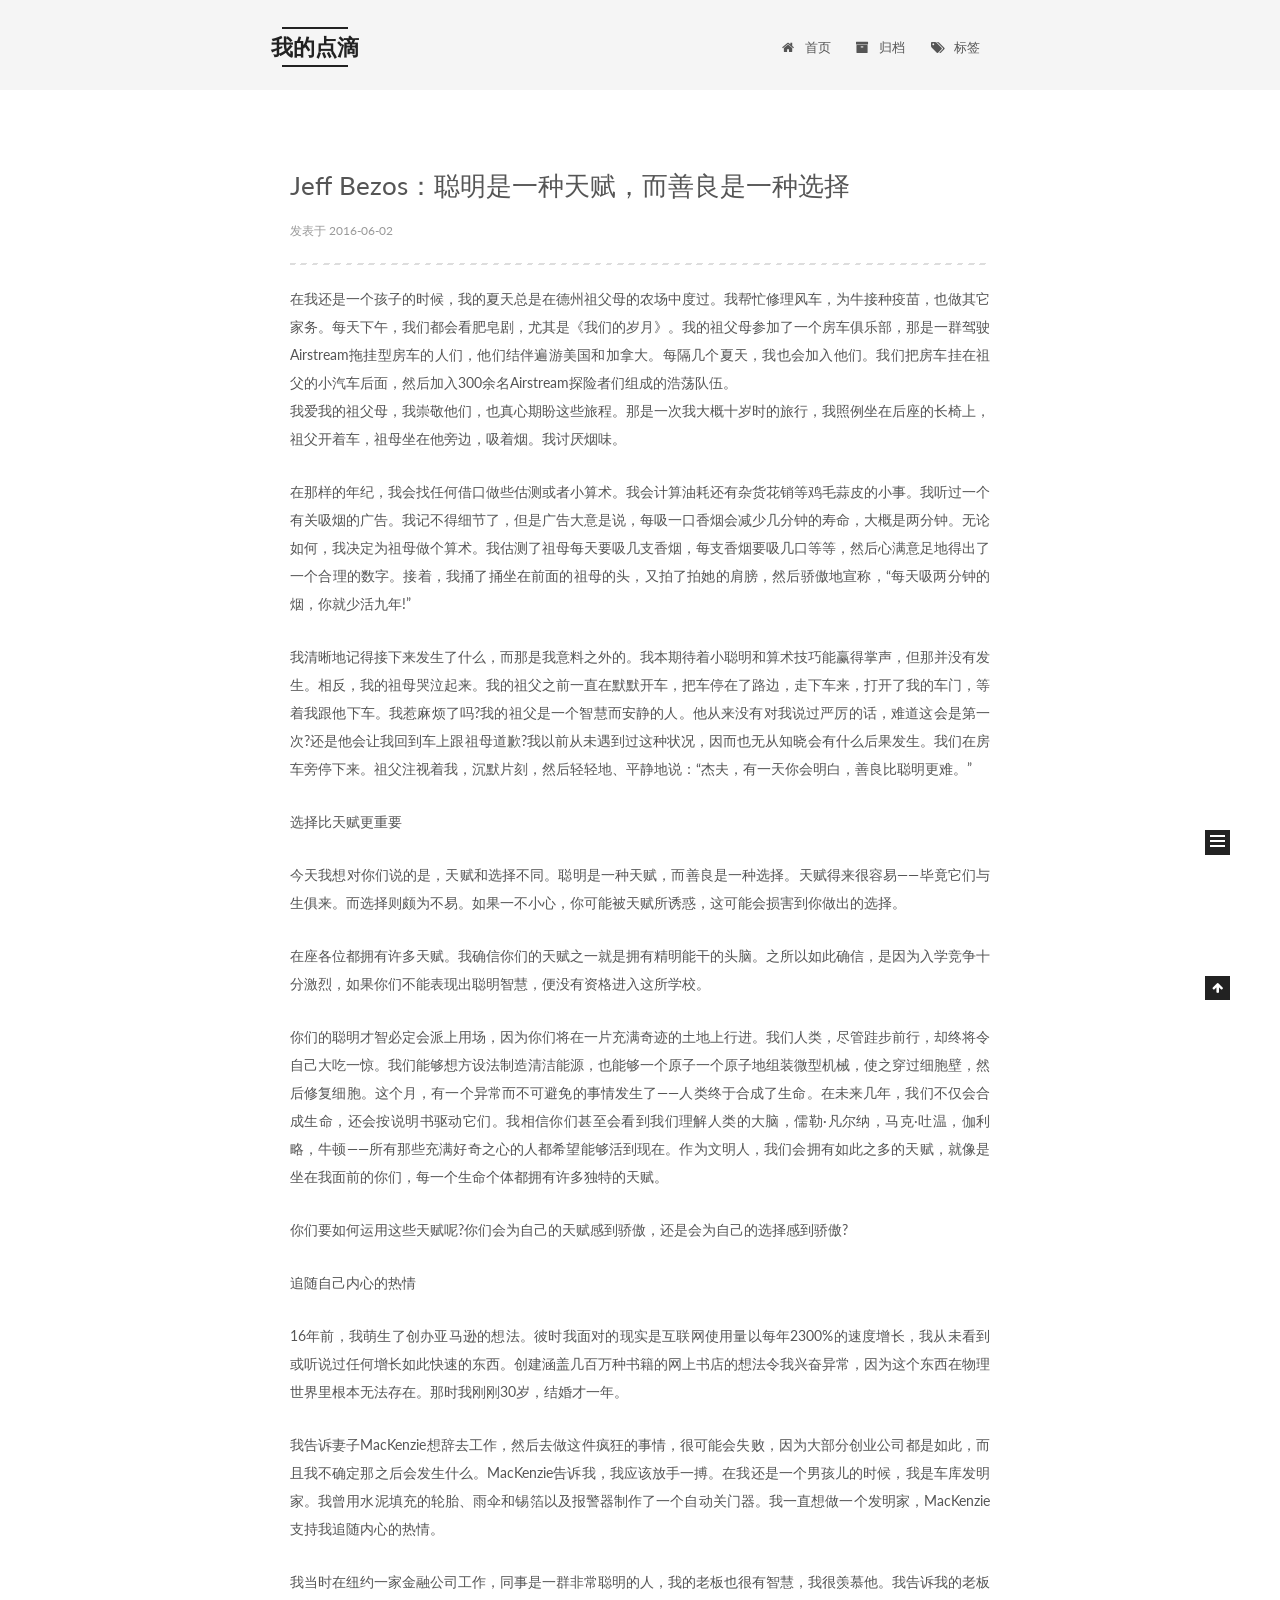
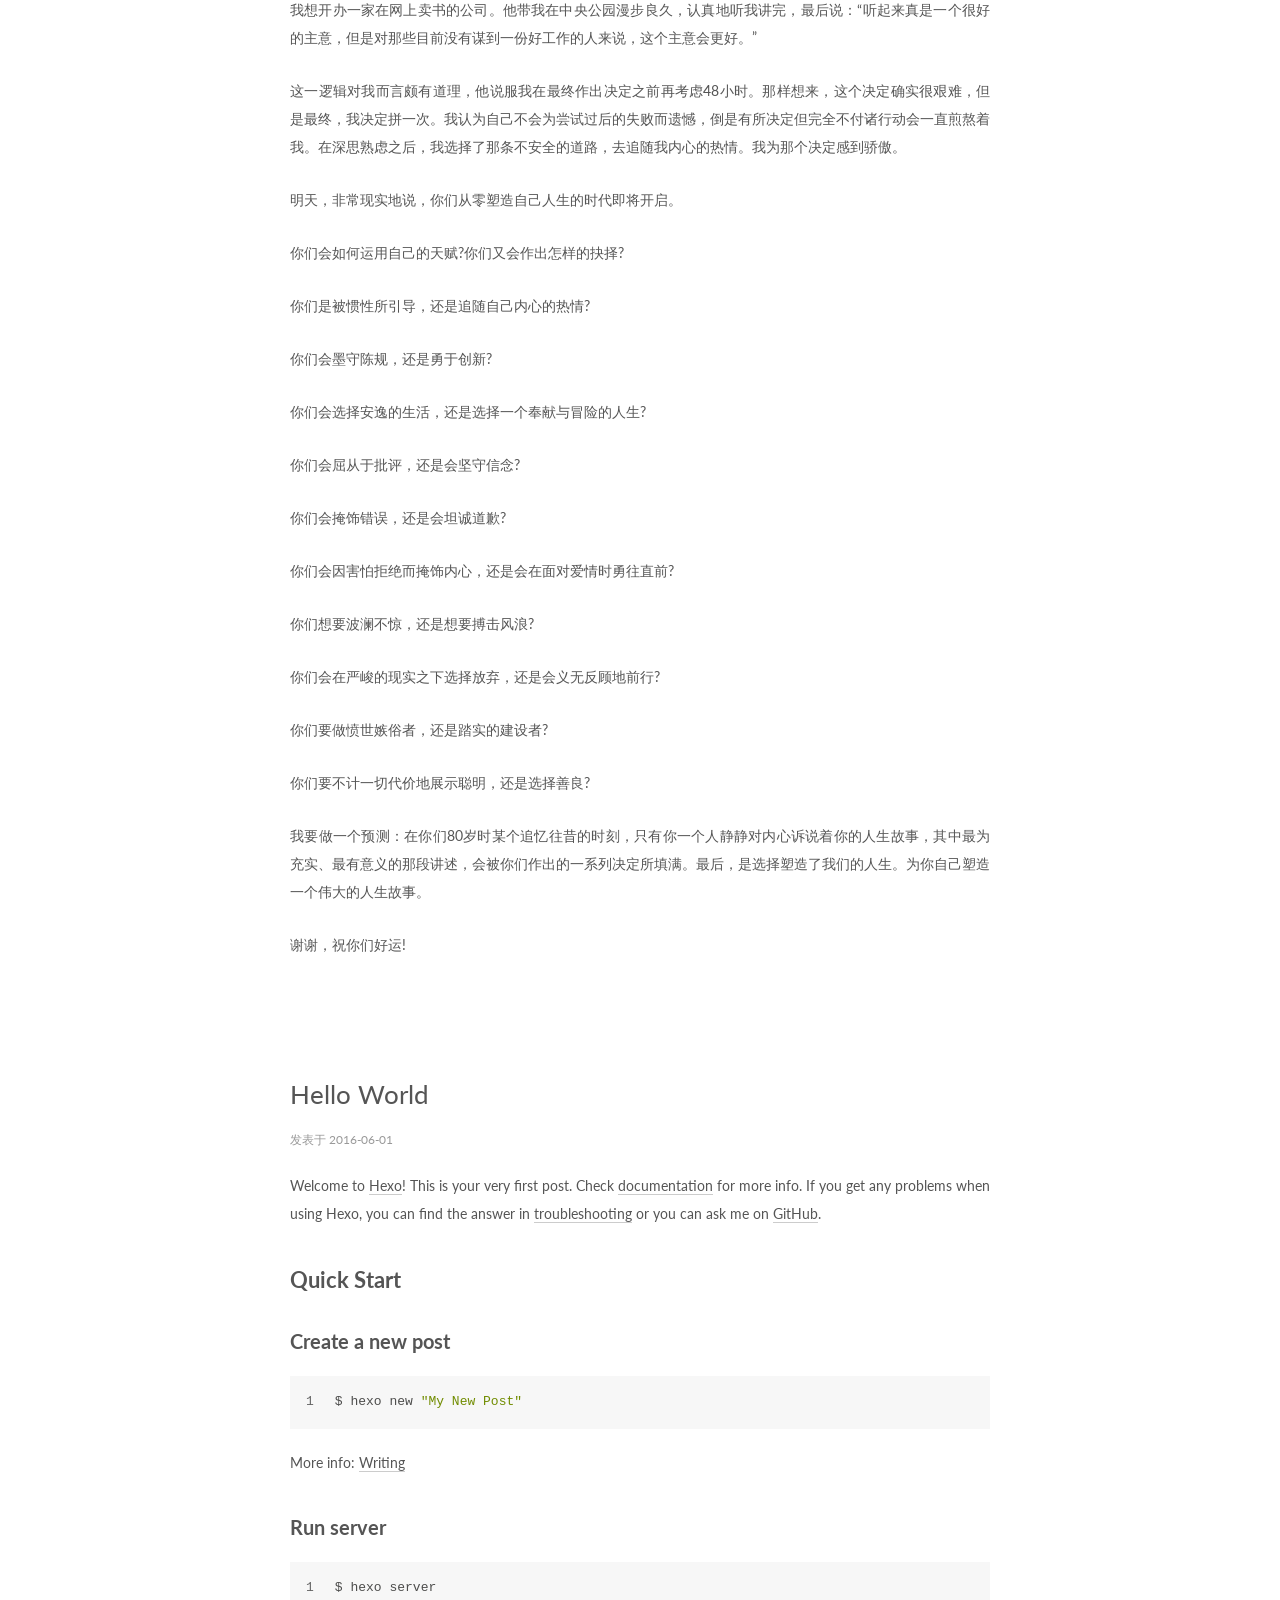
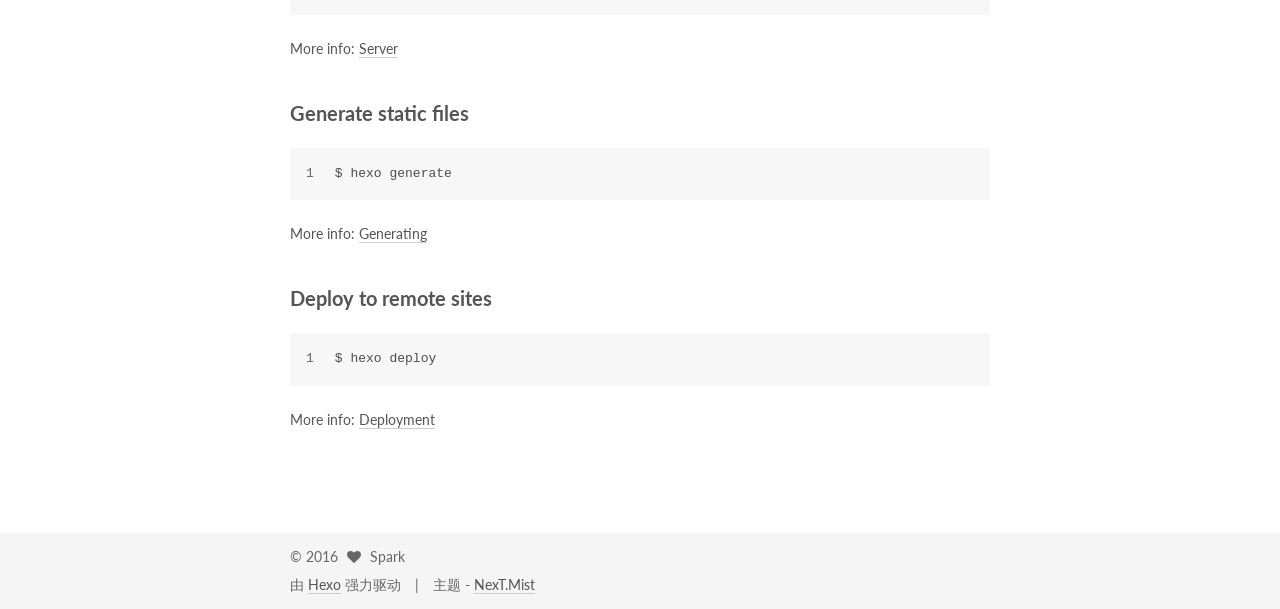
==== commit ccf03cb7: "Site updated: 2016-06-02 10:52:21" ====
--- a/index.html
+++ b/index.html
@@ -105,7 +105,7 @@
     motion: true,
     duoshuo: {
       userId: 0,
-      author: 'Author'
+      author: '博主'
     }
   };
 </script>
@@ -113,7 +113,7 @@
   <title> 我的点滴 </title>
 </head>
 
-<body itemscope itemtype="http://schema.org/WebPage" lang="">
+<body itemscope itemtype="http://schema.org/WebPage" lang="zh-Hans">
 
   
 
@@ -170,7 +170,7 @@
             
               <i class="menu-item-icon fa fa-fw fa-home"></i> <br />
             
-            Startseite
+            首页
           </a>
         </li>
       
@@ -180,7 +180,7 @@
             
               <i class="menu-item-icon fa fa-fw fa-archive"></i> <br />
             
-            Archiv
+            归档
           </a>
         </li>
       
@@ -190,7 +190,7 @@
             
               <i class="menu-item-icon fa fa-fw fa-tags"></i> <br />
             
-            Tags
+            标签
           </a>
         </li>
       
@@ -246,7 +246,7 @@
             <span class="post-meta-item-icon">
               <i class="fa fa-calendar-o"></i>
             </span>
-            <span class="post-meta-item-text">Veröffentlicht am</span>
+            <span class="post-meta-item-text">发表于</span>
             <time itemprop="dateCreated" datetime="2016-06-02T09:38:49+08:00" content="2016-06-02">
               2016-06-02
             </time>
@@ -367,7 +367,7 @@
             <span class="post-meta-item-icon">
               <i class="fa fa-calendar-o"></i>
             </span>
-            <span class="post-meta-item-text">Veröffentlicht am</span>
+            <span class="post-meta-item-text">发表于</span>
             <time itemprop="dateCreated" datetime="2016-06-01T20:16:27+08:00" content="2016-06-01">
               2016-06-01
             </time>
@@ -477,7 +477,7 @@
           <div class="site-state-item site-state-posts">
             <a href="/archives">
               <span class="site-state-item-count">2</span>
-              <span class="site-state-item-name">Artikel</span>
+              <span class="site-state-item-name">日志</span>
             </a>
           </div>
 
@@ -524,11 +524,11 @@
 </div>
 
 <div class="powered-by">
-  Erstellt mit  <a class="theme-link" href="http://hexo.io">Hexo</a>
+  由 <a class="theme-link" href="http://hexo.io">Hexo</a> 强力驱动
 </div>
 
 <div class="theme-info">
-  Theme -
+  主题 -
   <a class="theme-link" href="https://github.com/iissnan/hexo-theme-next">
     NexT.Mist
   </a>
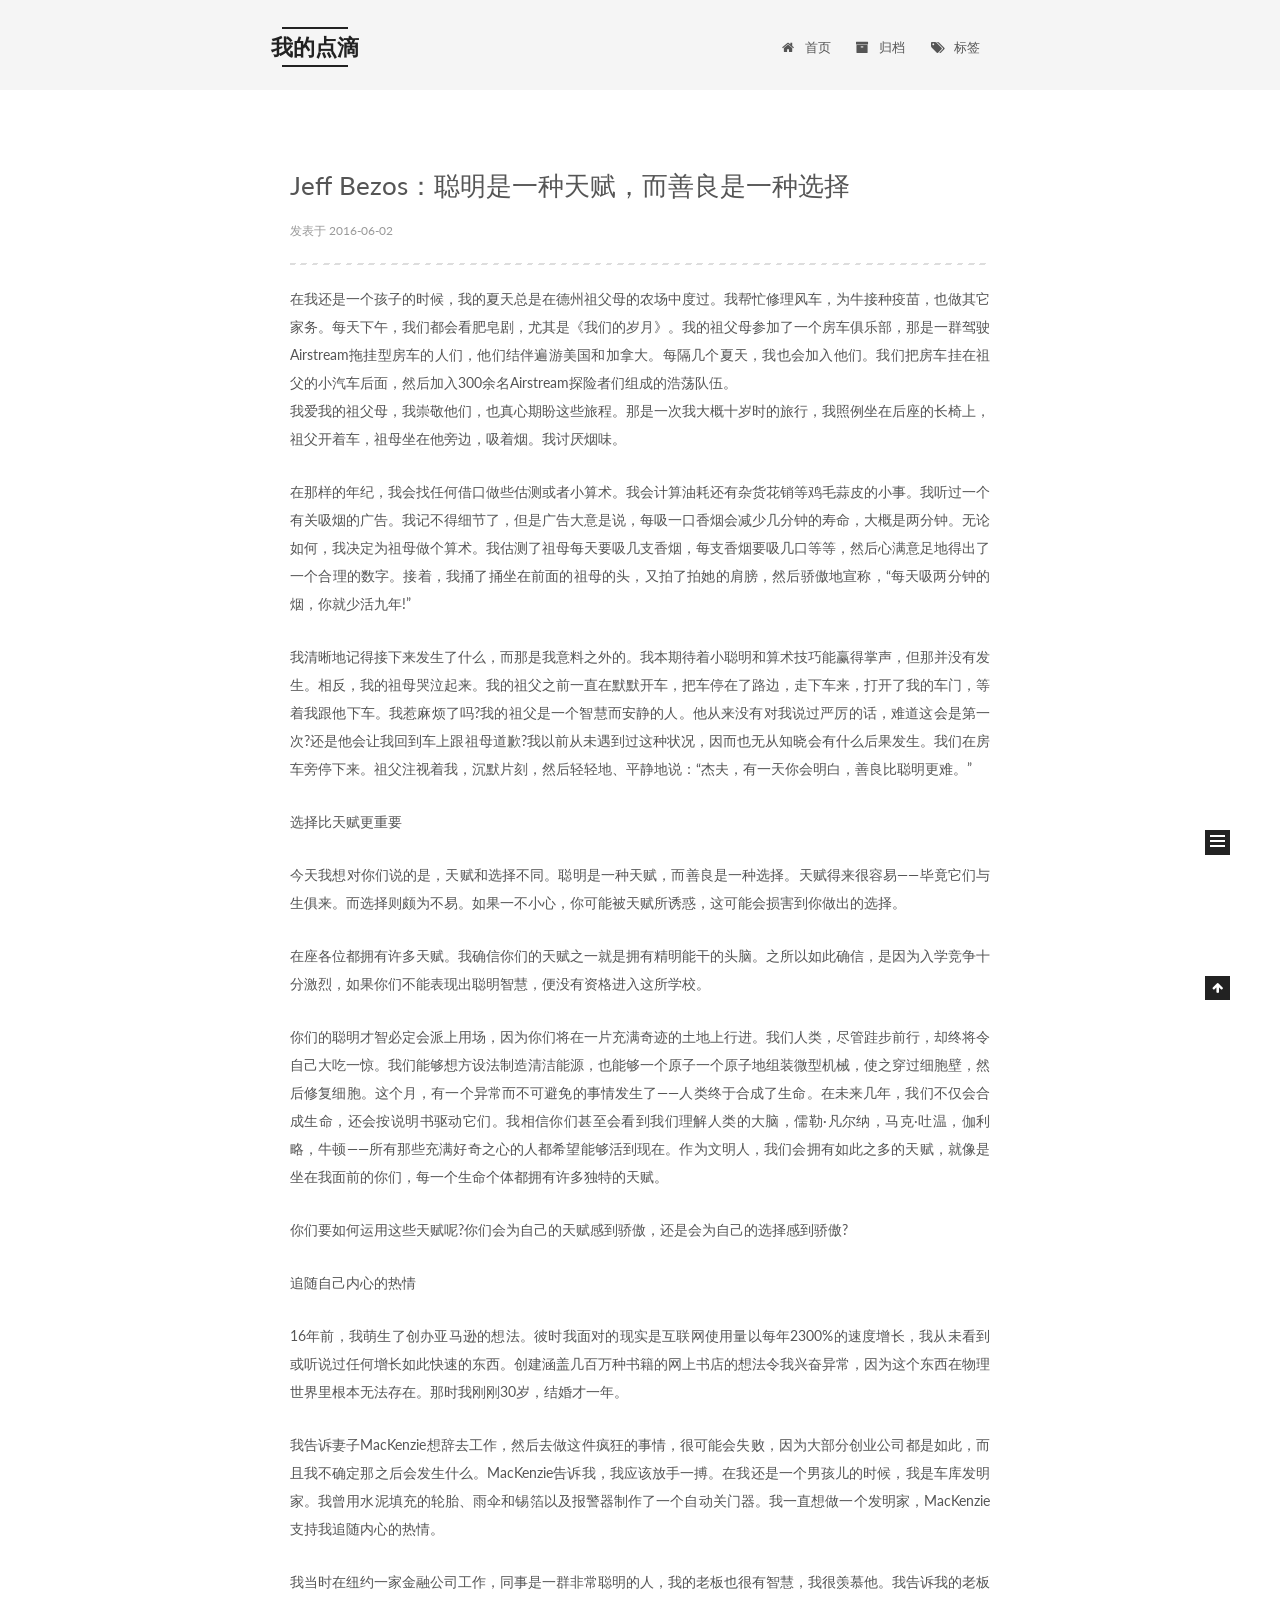
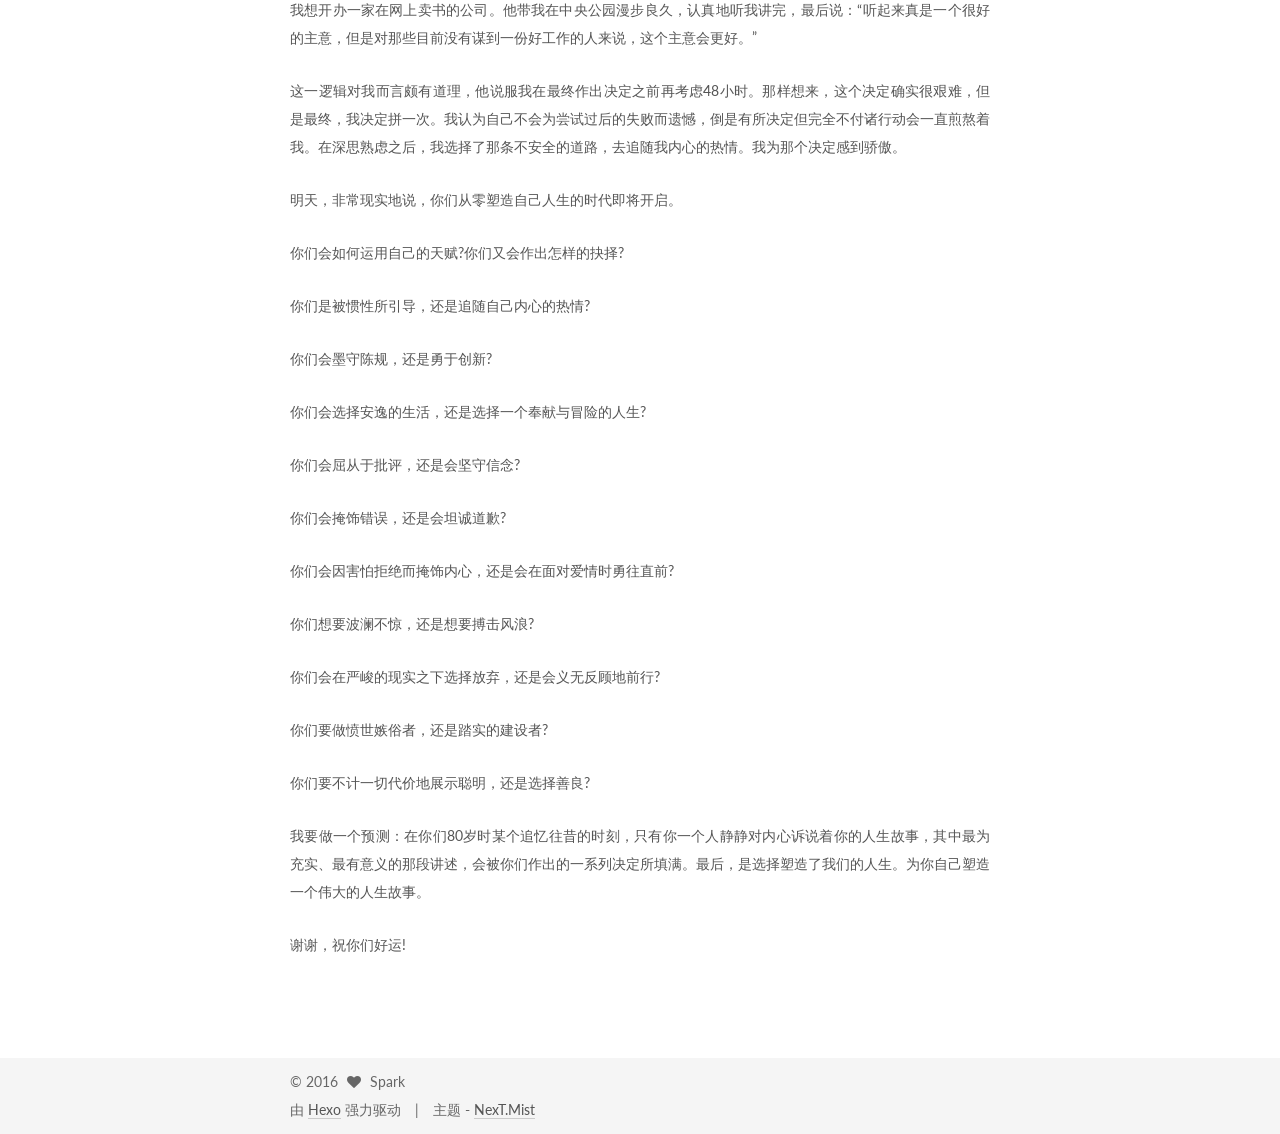
==== commit 86361a72: "Site updated: 2016-06-02 11:01:04" ====
--- a/index.html
+++ b/index.html
@@ -333,108 +333,6 @@
 
 
     
-      
-
-  
-  
-
-  
-  
-  
-
-  <article class="post post-type-normal " itemscope itemtype="http://schema.org/Article">
-
-    
-      <header class="post-header">
-
-        
-        
-          <h1 class="post-title" itemprop="name headline">
-            
-            
-              
-                
-                <a class="post-title-link" href="/2016/06/01/hello-world/" itemprop="url">
-                  Hello World
-                </a>
-              
-            
-          </h1>
-        
-
-        <div class="post-meta">
-          <span class="post-time">
-            <span class="post-meta-item-icon">
-              <i class="fa fa-calendar-o"></i>
-            </span>
-            <span class="post-meta-item-text">发表于</span>
-            <time itemprop="dateCreated" datetime="2016-06-01T20:16:27+08:00" content="2016-06-01">
-              2016-06-01
-            </time>
-          </span>
-
-          
-
-          
-            
-          
-
-          
-
-          
-          
-
-          
-        </div>
-      </header>
-    
-
-
-    <div class="post-body" itemprop="articleBody">
-
-      
-      
-
-      
-        
-          
-            <p>Welcome to <a href="https://hexo.io/" target="_blank" rel="external">Hexo</a>! This is your very first post. Check <a href="https://hexo.io/docs/" target="_blank" rel="external">documentation</a> for more info. If you get any problems when using Hexo, you can find the answer in <a href="https://hexo.io/docs/troubleshooting.html" target="_blank" rel="external">troubleshooting</a> or you can ask me on <a href="https://github.com/hexojs/hexo/issues" target="_blank" rel="external">GitHub</a>.</p>
-<h2 id="Quick-Start"><a href="#Quick-Start" class="headerlink" title="Quick Start"></a>Quick Start</h2><h3 id="Create-a-new-post"><a href="#Create-a-new-post" class="headerlink" title="Create a new post"></a>Create a new post</h3><figure class="highlight bash"><table><tr><td class="gutter"><pre><span class="line">1</span><br></pre></td><td class="code"><pre><span class="line">$ hexo new <span class="string">"My New Post"</span></span><br></pre></td></tr></table></figure>
-<p>More info: <a href="https://hexo.io/docs/writing.html" target="_blank" rel="external">Writing</a></p>
-<h3 id="Run-server"><a href="#Run-server" class="headerlink" title="Run server"></a>Run server</h3><figure class="highlight bash"><table><tr><td class="gutter"><pre><span class="line">1</span><br></pre></td><td class="code"><pre><span class="line">$ hexo server</span><br></pre></td></tr></table></figure>
-<p>More info: <a href="https://hexo.io/docs/server.html" target="_blank" rel="external">Server</a></p>
-<h3 id="Generate-static-files"><a href="#Generate-static-files" class="headerlink" title="Generate static files"></a>Generate static files</h3><figure class="highlight bash"><table><tr><td class="gutter"><pre><span class="line">1</span><br></pre></td><td class="code"><pre><span class="line">$ hexo generate</span><br></pre></td></tr></table></figure>
-<p>More info: <a href="https://hexo.io/docs/generating.html" target="_blank" rel="external">Generating</a></p>
-<h3 id="Deploy-to-remote-sites"><a href="#Deploy-to-remote-sites" class="headerlink" title="Deploy to remote sites"></a>Deploy to remote sites</h3><figure class="highlight bash"><table><tr><td class="gutter"><pre><span class="line">1</span><br></pre></td><td class="code"><pre><span class="line">$ hexo deploy</span><br></pre></td></tr></table></figure>
-<p>More info: <a href="https://hexo.io/docs/deployment.html" target="_blank" rel="external">Deployment</a></p>
-
-          
-        
-      
-    </div>
-
-    <div>
-      
-    </div>
-
-    <div>
-      
-    </div>
-
-    <footer class="post-footer">
-      
-
-      
-
-      
-      
-        <div class="post-eof"></div>
-      
-    </footer>
-  </article>
-
-
-    
   </section>
 
   
@@ -476,7 +374,7 @@
         <nav class="site-state motion-element">
           <div class="site-state-item site-state-posts">
             <a href="/archives">
-              <span class="site-state-item-count">2</span>
+              <span class="site-state-item-count">1</span>
               <span class="site-state-item-name">日志</span>
             </a>
           </div>
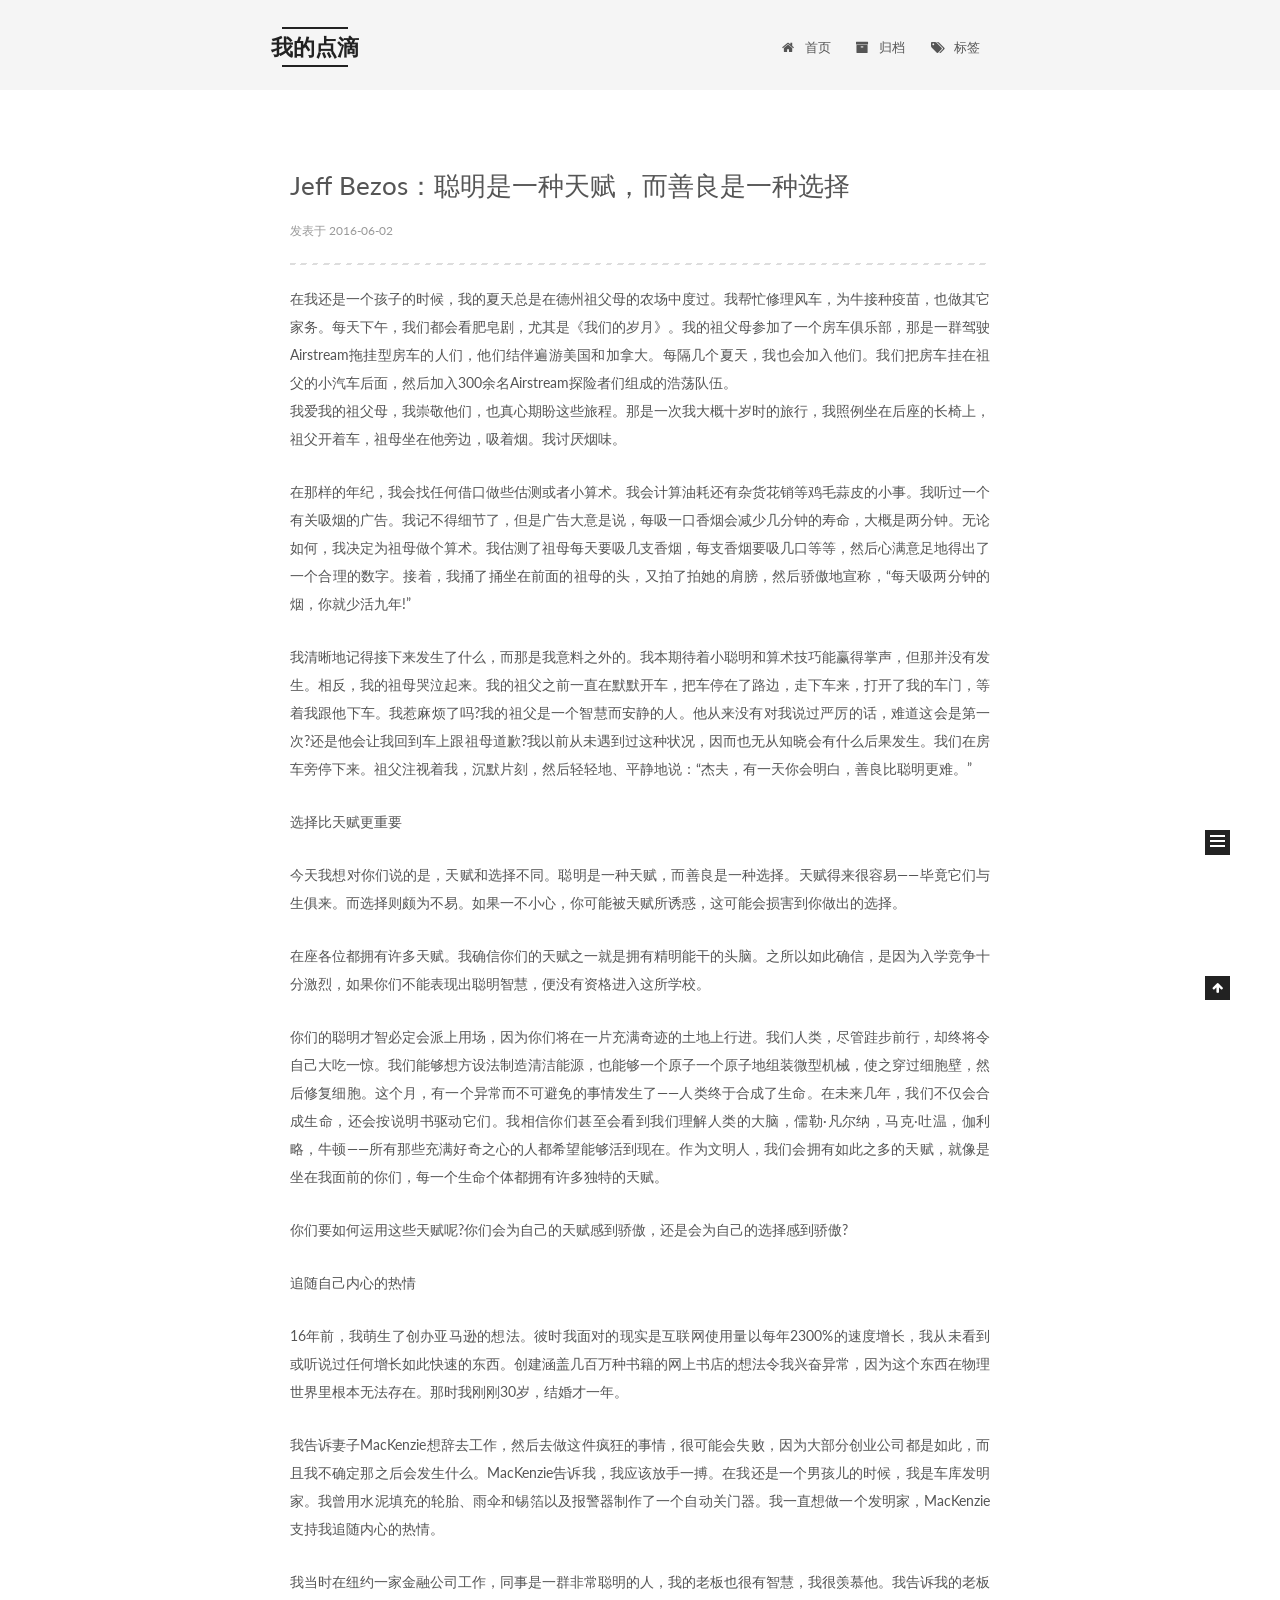
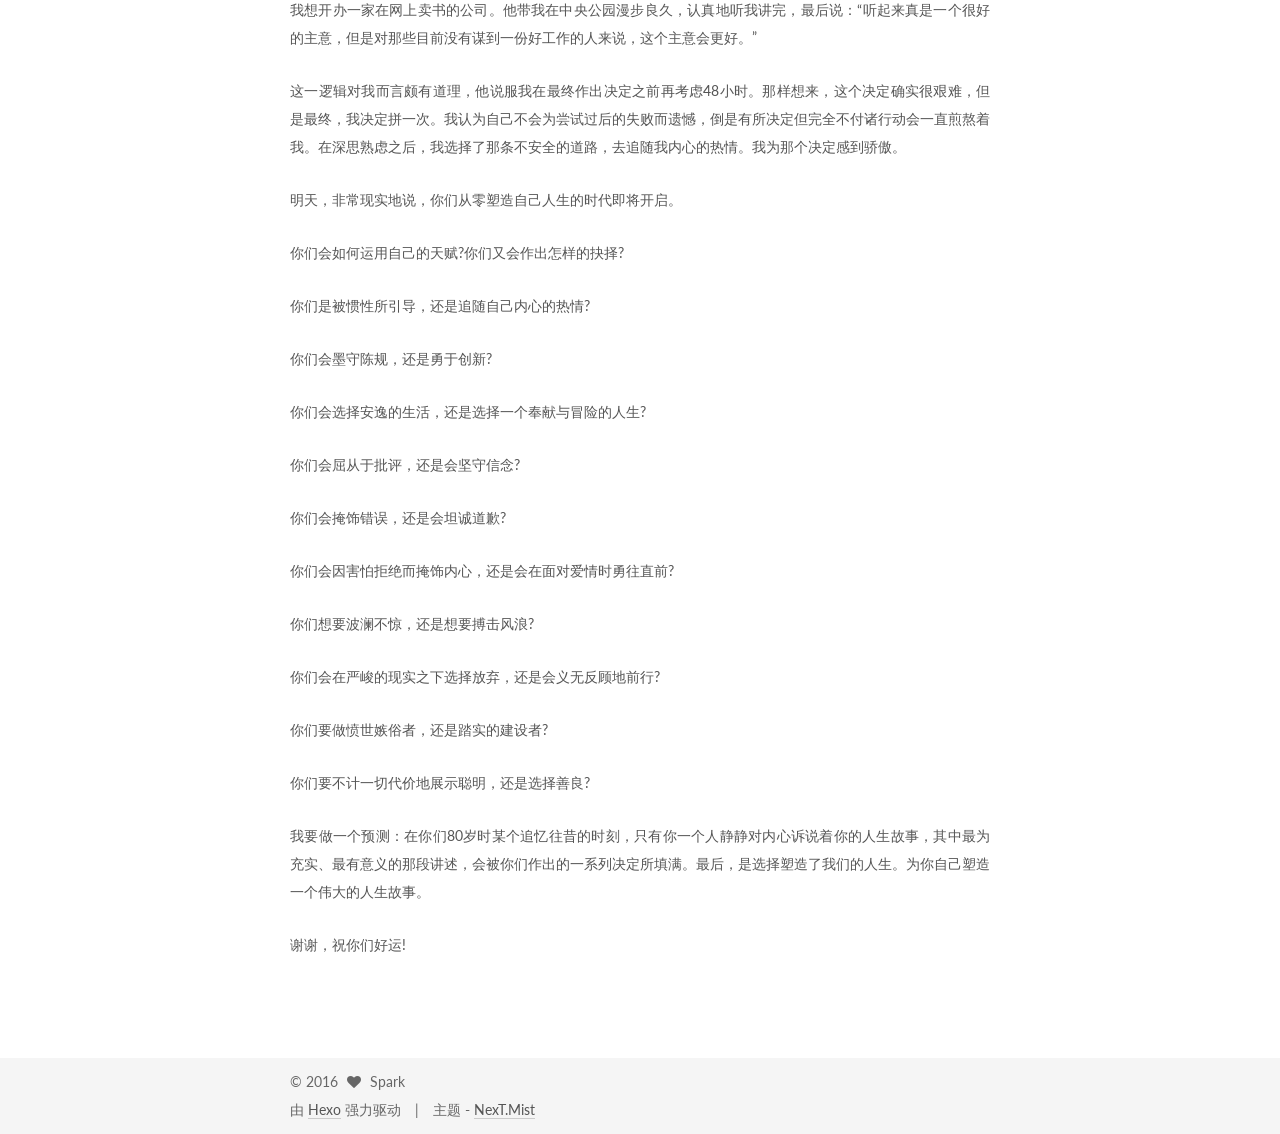
==== commit 84a737e0: "Site updated: 2016-06-02 14:11:08" ====
--- a/index.html
+++ b/index.html
@@ -120,6 +120,15 @@
 
 
 
+
+  <script type="text/javascript">
+    (function() {
+      var hm = document.createElement("script");
+      hm.src = "//tajs.qq.com/stats?sId=56604742";
+      var s = document.getElementsByTagName("script")[0];
+      s.parentNode.insertBefore(hm, s);
+    })();
+  </script>
 
 
 
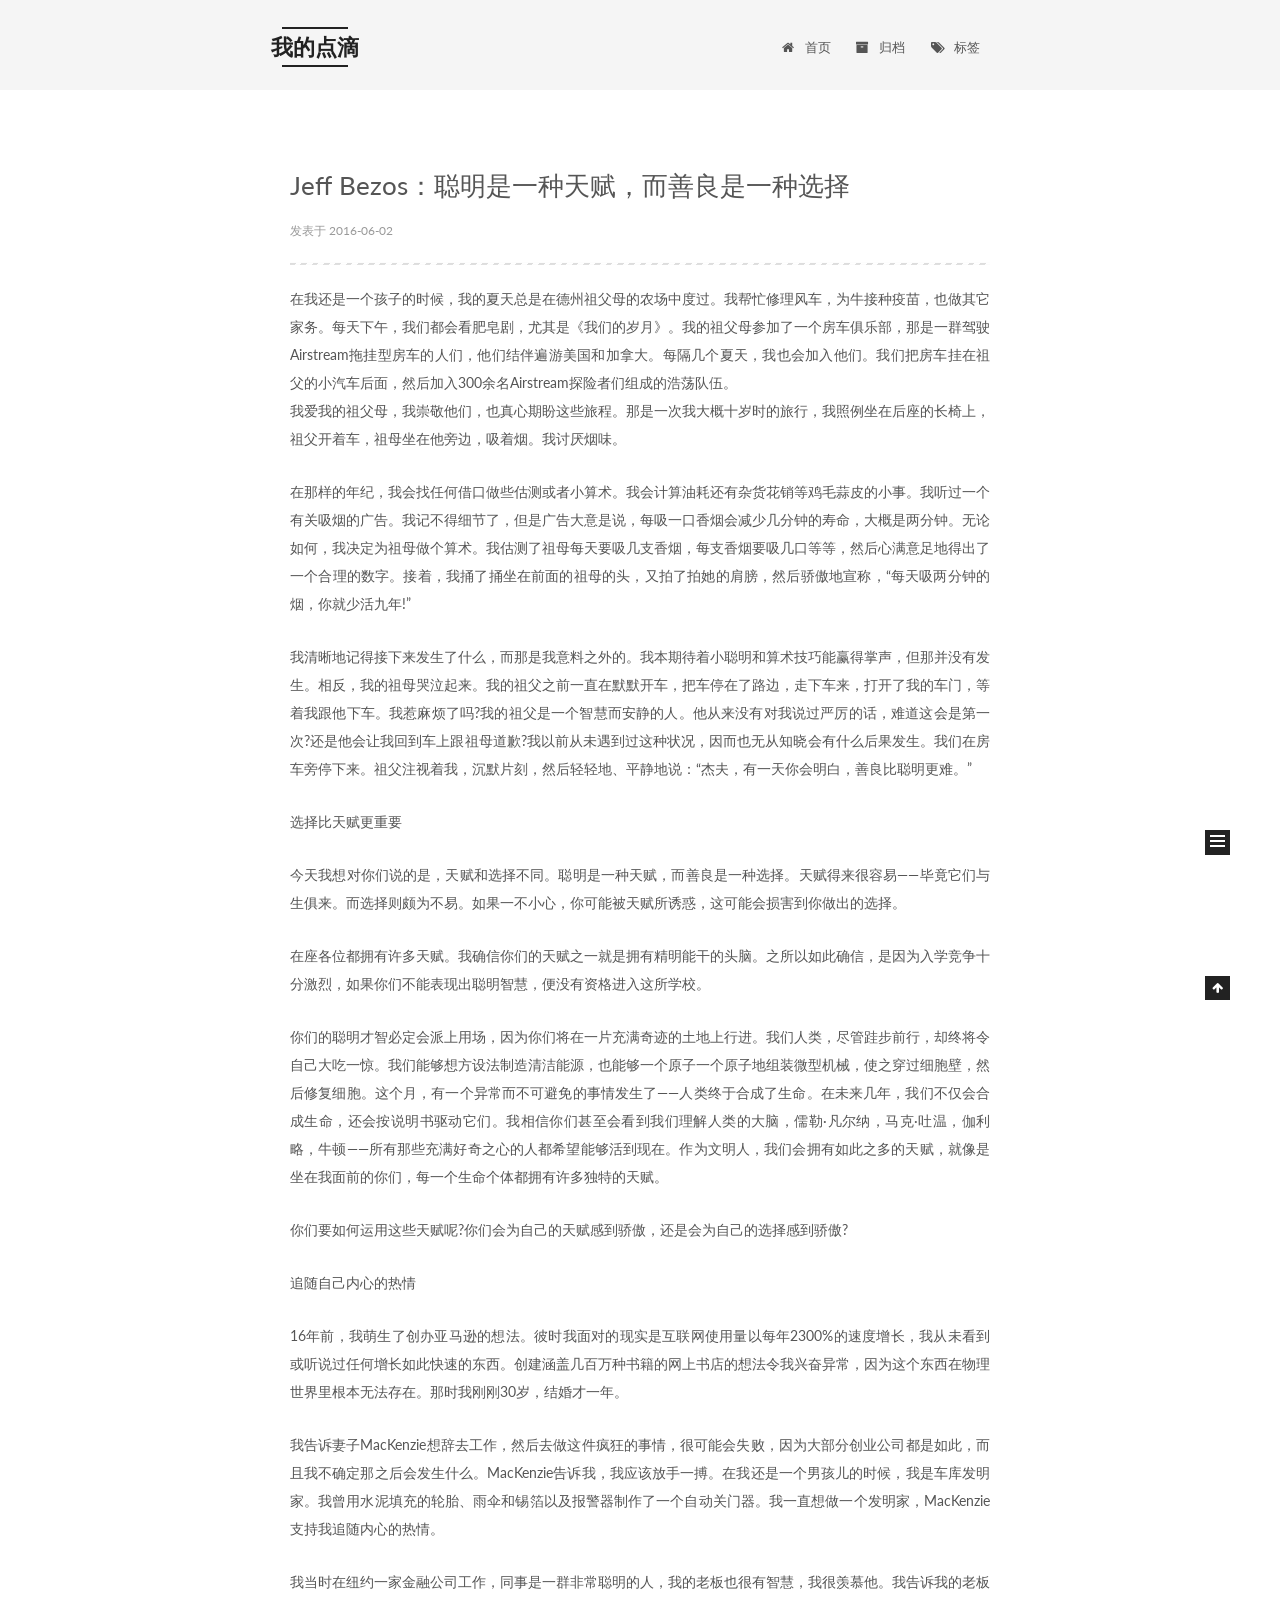
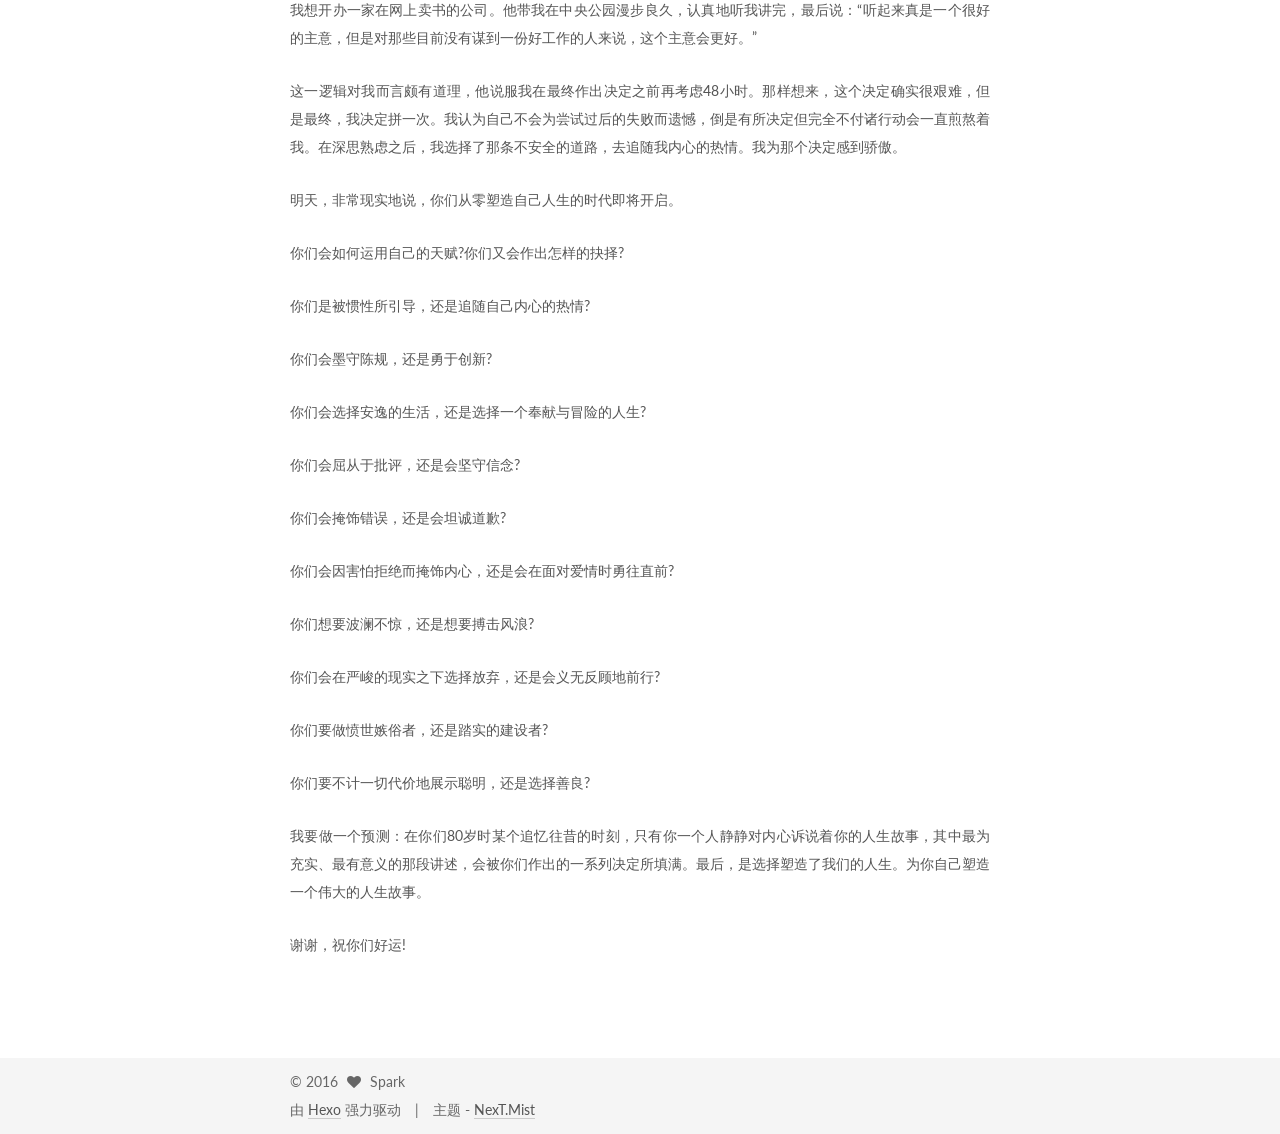
==== commit 9762afea: "Site updated: 2016-06-02 14:15:31" ====
--- a/index.html
+++ b/index.html
@@ -124,7 +124,7 @@
   <script type="text/javascript">
     (function() {
       var hm = document.createElement("script");
-      hm.src = "//tajs.qq.com/stats?sId=56604742";
+      hm.src = "//tajs.qq.com/stats?sId=56604899";
       var s = document.getElementsByTagName("script")[0];
       s.parentNode.insertBefore(hm, s);
     })();
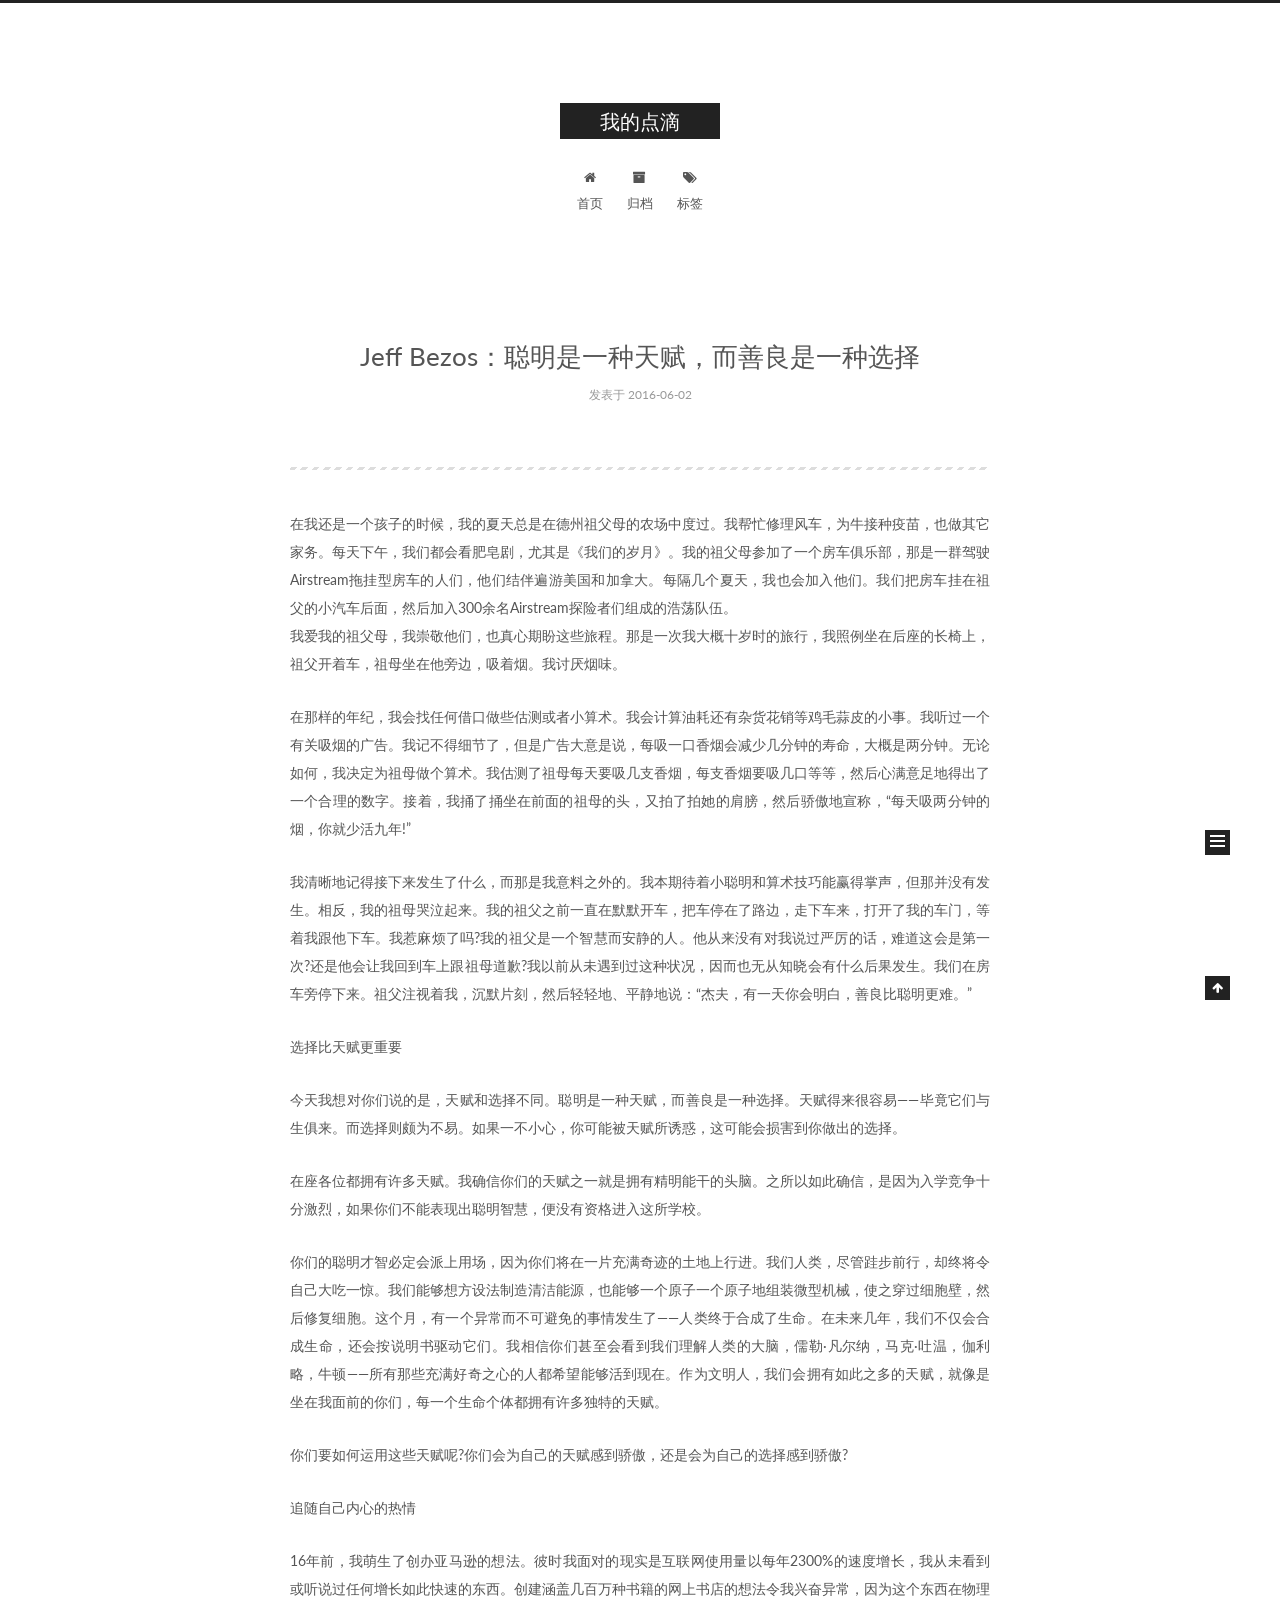
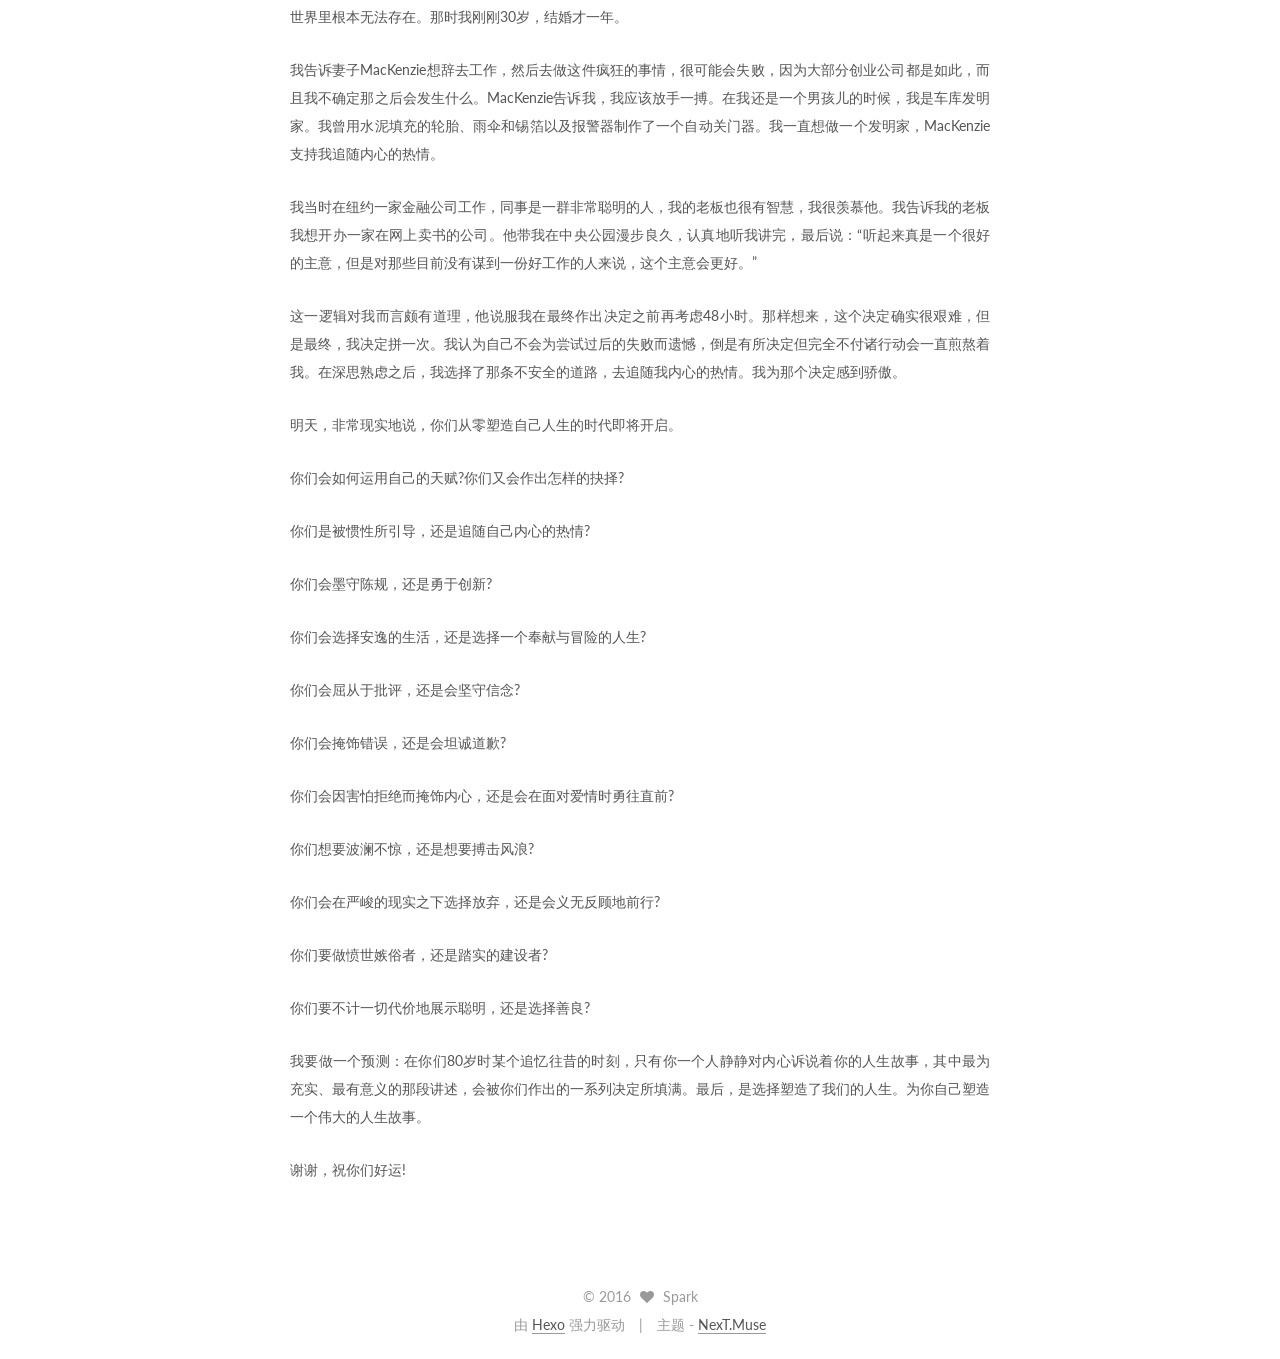
==== commit 2b8c9b46: "Site updated: 2016-06-02 14:32:30" ====
--- a/index.html
+++ b/index.html
@@ -5,7 +5,7 @@
   
 
 
-<html class="theme-next mist use-motion">
+<html class="theme-next muse use-motion">
 <head>
   <meta charset="UTF-8"/>
 <meta http-equiv="X-UA-Compatible" content="IE=edge,chrome=1" />
@@ -99,7 +99,7 @@
 <script type="text/javascript" id="hexo.configuration">
   var NexT = window.NexT || {};
   var CONFIG = {
-    scheme: 'Mist',
+    scheme: 'Muse',
     sidebar: {"position":"left","display":"post"},
     fancybox: true,
     motion: true,
@@ -120,15 +120,6 @@
 
 
 
-
-  <script type="text/javascript">
-    (function() {
-      var hm = document.createElement("script");
-      hm.src = "//tajs.qq.com/stats?sId=56604899";
-      var s = document.getElementsByTagName("script")[0];
-      s.parentNode.insertBefore(hm, s);
-    })();
-  </script>
 
 
 
@@ -437,7 +428,7 @@
 <div class="theme-info">
   主题 -
   <a class="theme-link" href="https://github.com/iissnan/hexo-theme-next">
-    NexT.Mist
+    NexT.Muse
   </a>
 </div>
 
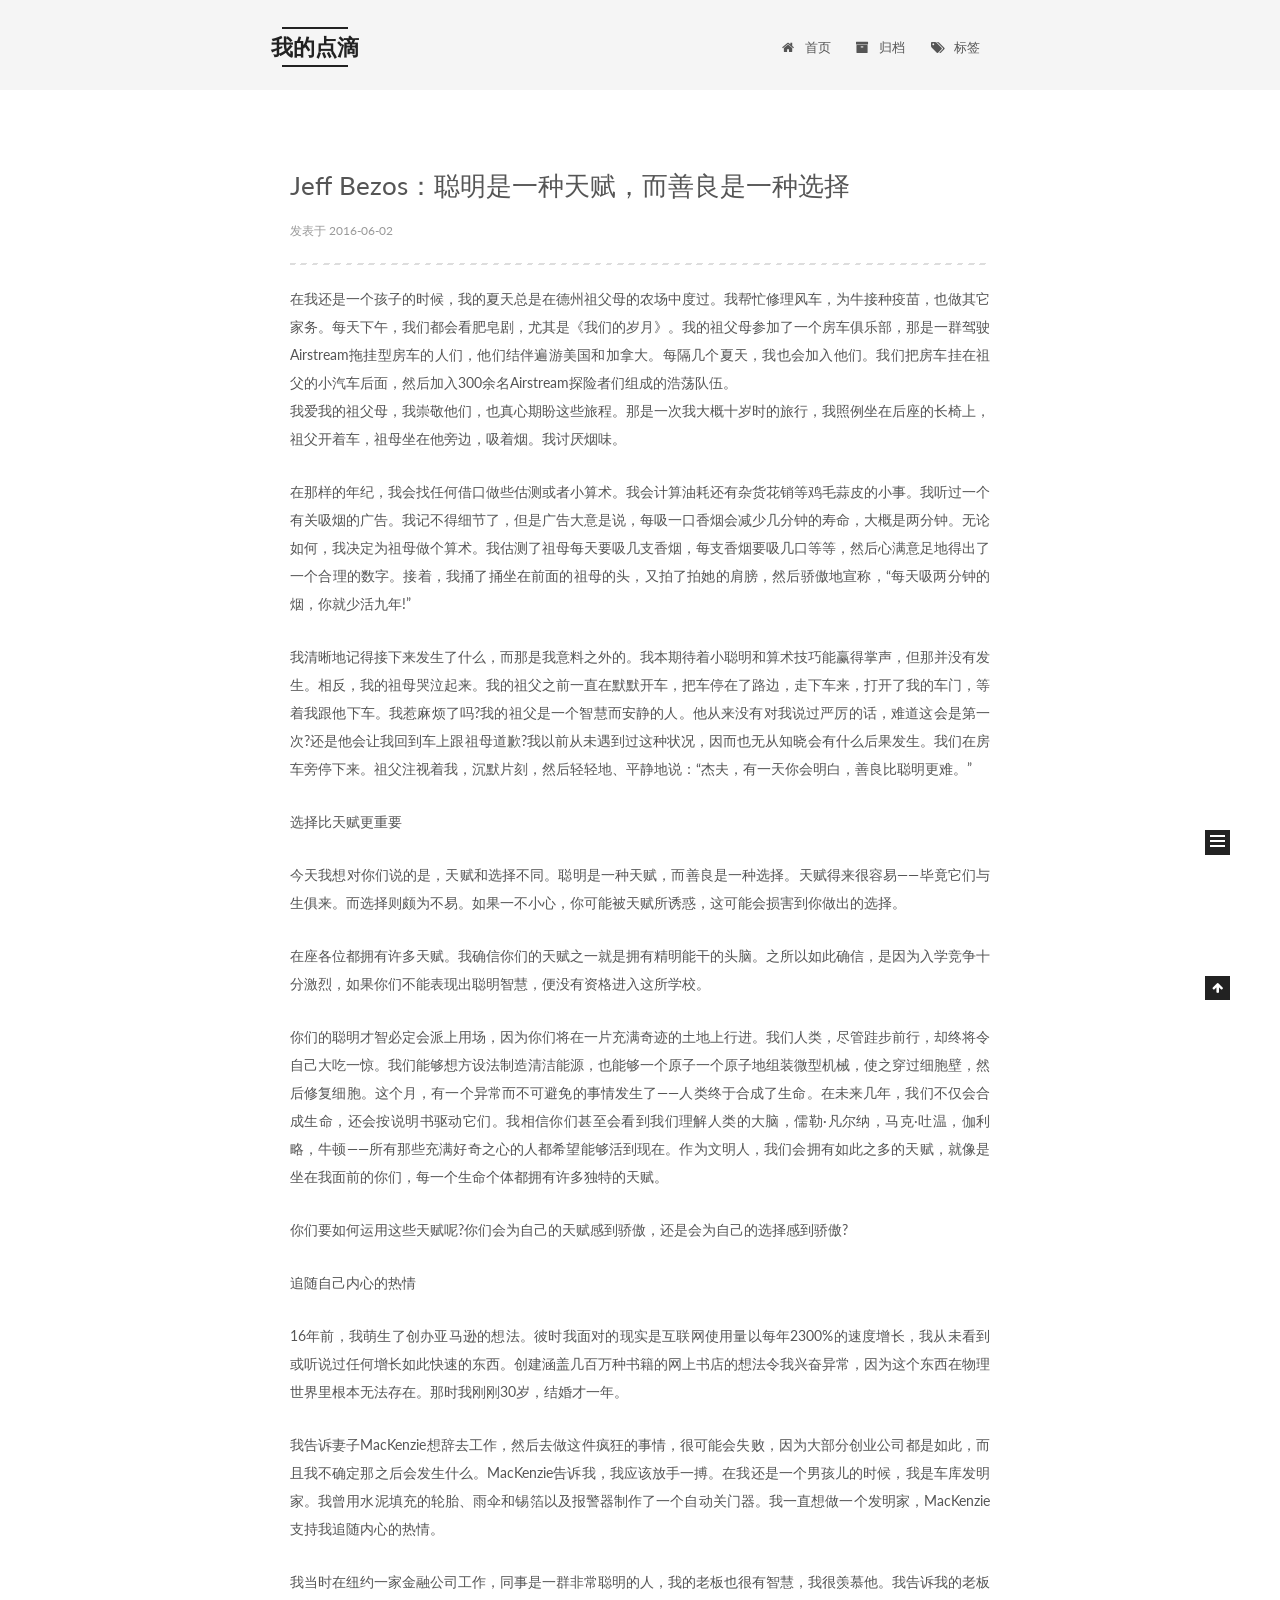
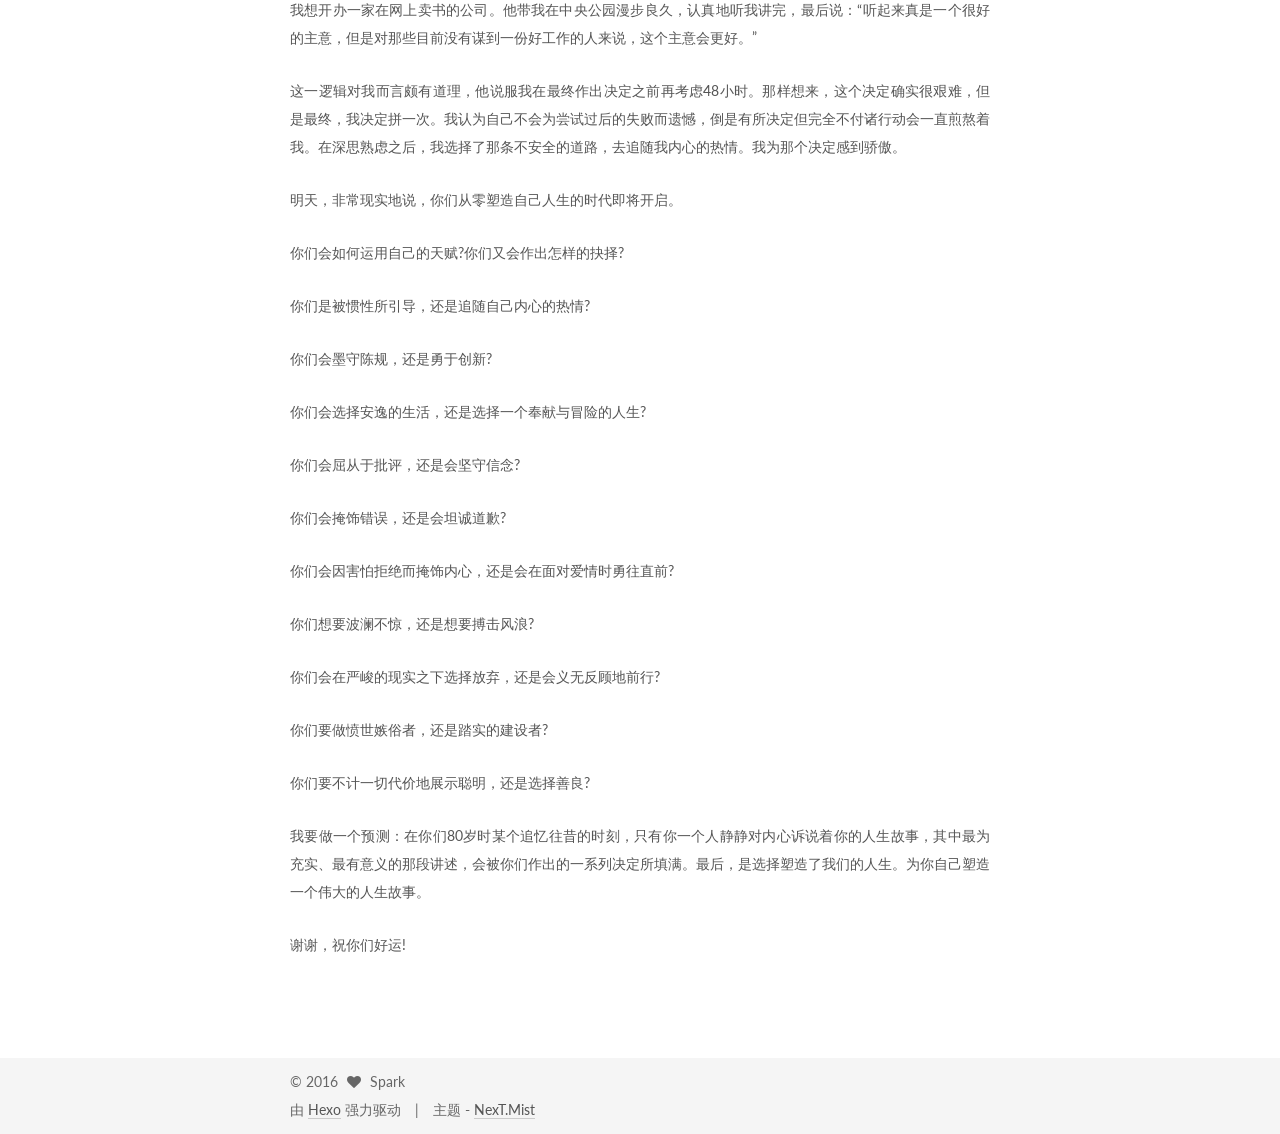
==== commit ad02d839: "Site updated: 2016-06-02 14:34:33" ====
--- a/index.html
+++ b/index.html
@@ -5,7 +5,7 @@
   
 
 
-<html class="theme-next muse use-motion">
+<html class="theme-next mist use-motion">
 <head>
   <meta charset="UTF-8"/>
 <meta http-equiv="X-UA-Compatible" content="IE=edge,chrome=1" />
@@ -99,7 +99,7 @@
 <script type="text/javascript" id="hexo.configuration">
   var NexT = window.NexT || {};
   var CONFIG = {
-    scheme: 'Muse',
+    scheme: 'Mist',
     sidebar: {"position":"left","display":"post"},
     fancybox: true,
     motion: true,
@@ -428,7 +428,7 @@
 <div class="theme-info">
   主题 -
   <a class="theme-link" href="https://github.com/iissnan/hexo-theme-next">
-    NexT.Muse
+    NexT.Mist
   </a>
 </div>
 
